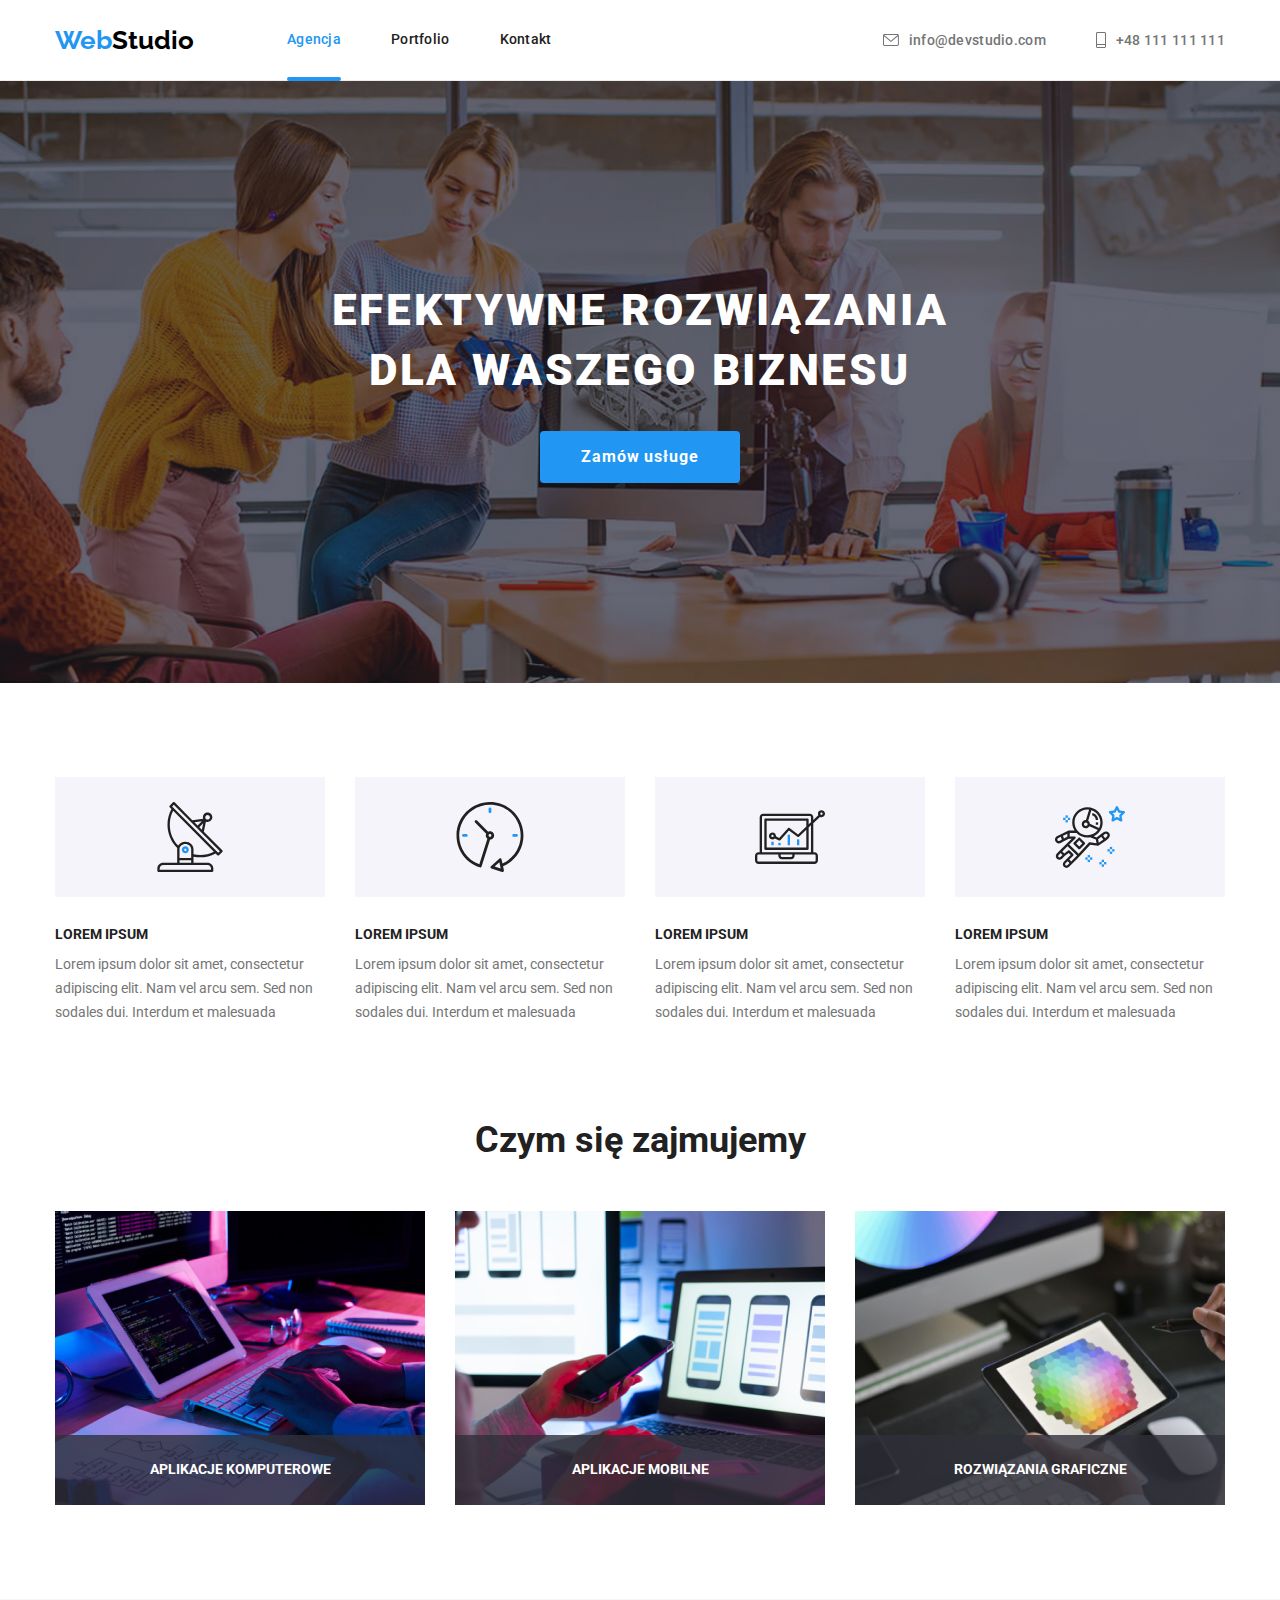
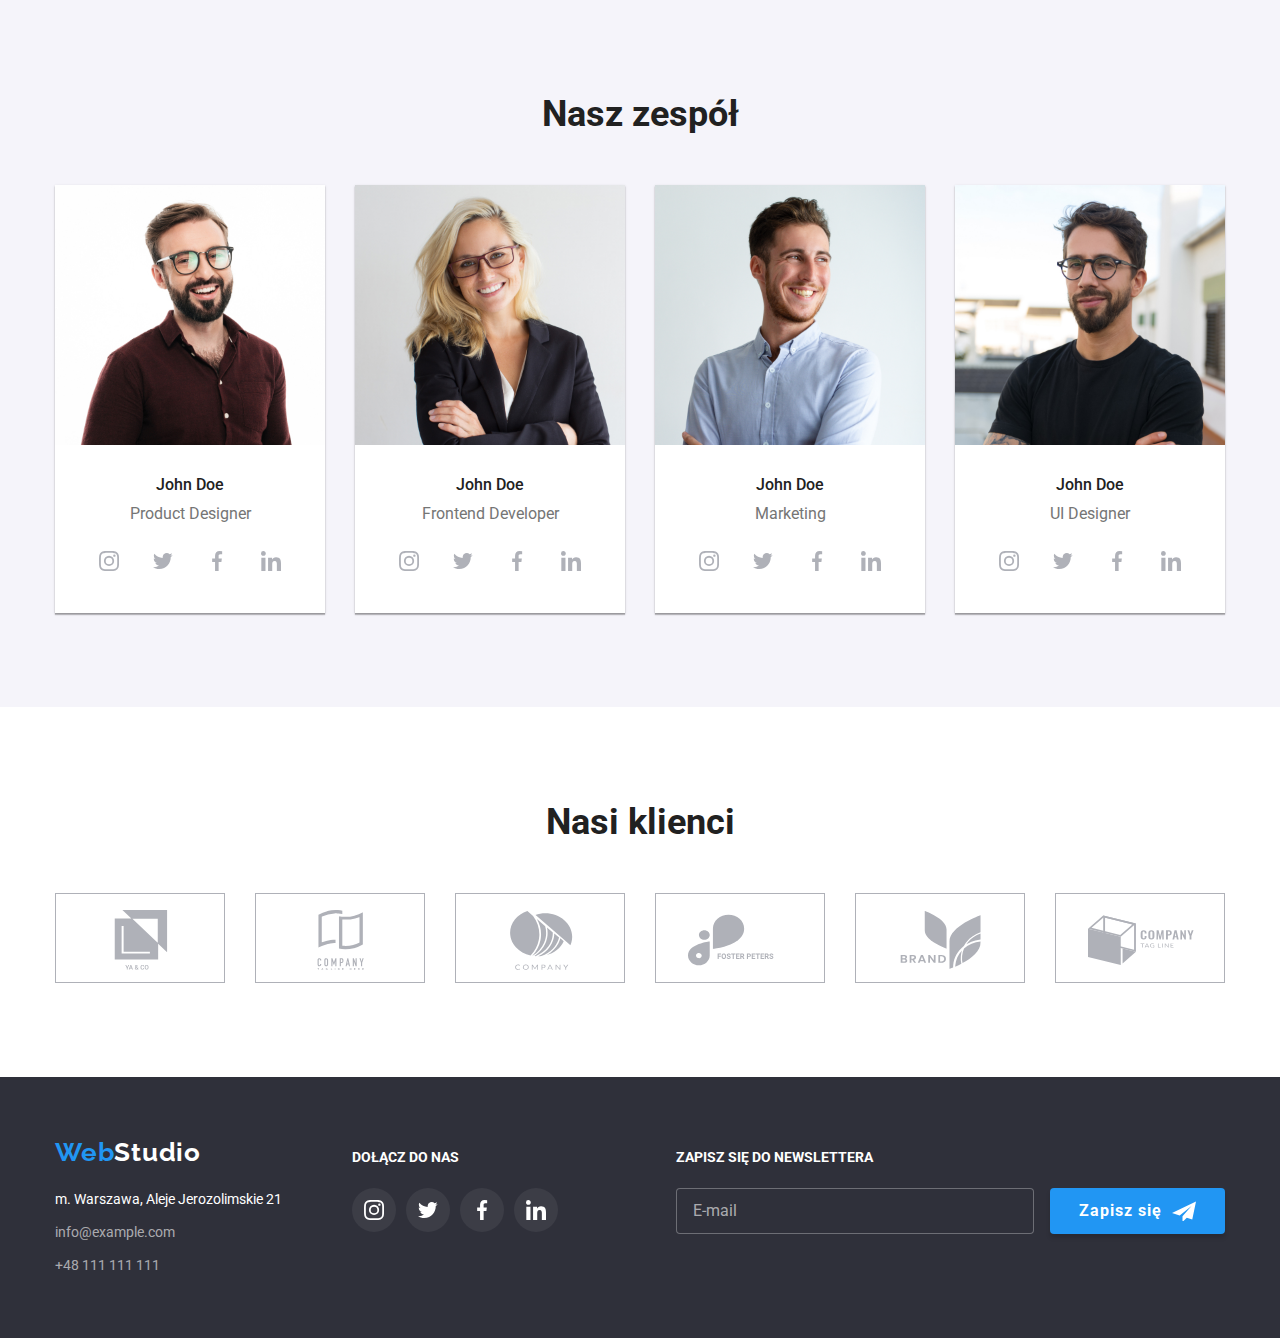
==== index.html @ 3f5c32d3 "Add files via upload" ====
<!DOCTYPE html>
<html lang="en">
  <head>
    <meta charset="UTF-8" />
    <meta http-equiv="X-UA-Compatible" content="IE=edge" />
    <meta name="viewport" content="width=device-width, initial-scale=1.0" />
    <title>Document</title>
    <link rel="stylesheet" href="https://cdnjs.cloudflare.com/ajax/libs/modern-normalize/1.1.0/modern-normalize.css"
      integrity="sha512-Y0MM+V6ymRKN2zStTqzQ227DWhhp4Mzdo6gnlRnuaNCbc+YN/ZH0sBCLTM4M0oSy9c9VKiCvd4Jk44aCLrNS5Q=="
      crossorigin="anonymous"
      referrerpolicy="no-referrer"/>
      <link rel="stylesheet" href="./css/main.mini.css">
    <link rel="preconnect" href="https://fonts.googleapis.com" />
    <link rel="preconnect" href="https://fonts.gstatic.com" crossorigin />
    <link href="https://fonts.googleapis.com/css2?family=Raleway:wght@700&family=Roboto+Mono:ital,wght@0,100;0,200;0,300;0,400;0,500;0,600;0,700;1,100;1,200;1,300;1,400;1,500;1,600;1,700&family=Roboto:wght@400;500;700;900&display=swap"
     rel="stylesheet"    />  
  </head>
  <body>
    <header class="header">
        <div class="container nav-flex">
          <nav class="navigation">
            <a class="logo-container link" href="index.html"><span class="logo-part-blue">Web</span><span class="logo-part-black">Studio</span></a>
            
                <ul class="navigation-list list">
                    <li class="navigation-list-item">
                        <a class="navigation-list-link link current" href="index.html">Agencja</a>
                    </li>
                    <li class="navigation-list-item">
                        <a class="navigation-list-link link" href="portfolio.html">Portfolio</a>
                    </li>
                    <li class="navigation-list-item">
                        <a class="navigation-list-link link" href="#">Kontakt</a>
                    </li>
                </ul>
              </nav>
            <ul class="contact-list list">
              <li class="header-contact-item"> <a class="contact-item link" href="mailto:info@devstudio.com">
                <svg class="contact-icon" width="16" height="12">
                <use href="./images/icons.svg#icon-envelope"></use>
              </svg>info@devstudio.com</a>
            </li> 
              
              <li class="header-contact-item"> <a class="contact-item link" href="tel:48111111111">
            <svg class="contact-icon" width="10" height="16">
              <use href="./images/icons.svg#icon-mobile"></use>
            </svg>
            +48 111 111 111
          </a>
        </li>
          
          </ul>  
        </div>
    </header>

    <main class="main">
      <!--HERO-->
      <section class="hero">
        <div class="hero-header">
          <h1 class="hero-header-title">
            EFEKTYWNE ROZWIĄZANIA DLA WASZEGO BIZNESU
          </h1>
          <button class="hero-header-btn" type="button" data-modal-open>
            Zamów usługe
          </button>
        </div>
      </section>

<!---DESCRIPTION--->

      <section class="section">
        <div class="container">
        <ul class="main-description-list list">
          <li class="main-description-item">
            <div class="features-icon-fon">
              <svg class="features-icon" width="70" height="70">
                <use href="./images/icons.svg#icon-antenna"></use>
              </svg>
            </div>
            <p class="main-description-title1">LOREM IPSUM</p>
            <p class="main-description-content1">
              Lorem ipsum dolor sit amet, consectetur adipiscing elit. Nam vel
              arcu sem. Sed non sodales dui. Interdum et malesuada
            </p>
          </li>
          <li class="main-description-item">
            <div class="features-icon-fon">
              <svg class="features-icon" width="70" height="70">
                <use href="./images/icons.svg#icon-clock"></use>
              </svg></div>
            <p class="main-description-title2">LOREM IPSUM</p>
            <p class="main-description-content2">
              Lorem ipsum dolor sit amet, consectetur adipiscing elit. Nam vel
              arcu sem. Sed non sodales dui. Interdum et malesuada
            </p>
          </li>
          <li class="main-description-item">
            <div class="features-icon-fon">
              <svg class="features-icon" width="70" height="70">
                <use href="./images/icons.svg#icon-diagram"></use>
              </svg>
            </div>
            <p class="main-description-title3">LOREM IPSUM</p>
            <p class="main-description-content3">
              Lorem ipsum dolor sit amet, consectetur adipiscing elit. Nam vel
              arcu sem. Sed non sodales dui. Interdum et malesuada
            </p>
          </li>
          <li class="main-description-item">
            <div class="features-icon-fon">
              <svg class="features-icon" width="70" height="70">
                <use href="./images/icons.svg#icon-astronaut"></use>
              </svg>
            </div>
            <p class="main-description-title4">LOREM IPSUM</p>
            <p class="main-description-content4">
              Lorem ipsum dolor sit amet, consectetur adipiscing elit. Nam vel
              arcu sem. Sed non sodales dui. Interdum et malesuada
            </p>
          </li>
        </ul>
      </div>
      </section>
      
        <!--Czym się zajmujemy-->

      <section class="main-what-we-do">
        <div class="container">
          <h2 class="main-what-we-do-header">Czym się zajmujemy</h2>
          <ul class="main-what-we-do-list list">
            <li class="main-what-we-do-list-item">
              <img src="images/main/what_we_do/computer_img.jpg"
                alt="computer"
                width="370"
                height="294"
              />
              <p class="what-we-do-text">Aplikacje komputerowe</p>
            </li>
            <li class="main-what-we-do-list-item">
              <img src="images/main/what_we_do/mobile_img.jpg"
                alt="mobile"
                width="370"
                height="294"
              />
              <p class="what-we-do-text">Aplikacje mobilne</p>
            </li>
            <li class="main-what-we-do-list-item">
              <img src="images/main/what_we_do/tablet_img.jpg"
                alt="tablet"
                width="370"
                height="294"
              />
              <p class="what-we-do-text">Rozwiązania graficzne</p>
            </li>
          </ul>
        </div>
      </section>

      <!--Nasz zespół-->

      <section class="section team">
        <div class="container">
        <h2 class="team-header">Nasz zespół</h2>
        <ul class="team-list list">
          <li class="team-item">
            <img
              class="team-image"
              src="images/main/our_team/img1.jpg"
              alt="John_Doe1"
              width="270"
              height="260"
            />
            <div class="team-workers">
            <h3 class="team-personal">John Doe</h3>
            <p class="team-personal-position">Product Designer</p>
            <ul class="team-social-list list">
              <li class="team-social-item">
                <a class="team-social-link link" href="">
                  <svg class="team-social-icon" width="20" height="20">
                    <use href="./images/icons.svg#icon-instagram"></use>
                  </svg>
                </a>
              </li>

              <li class="team-social-item">
                <a class="team-social-link link" href="">
                  <svg class="team-social-icon" width="20" height="20">
                    <use href="./images/icons.svg#icon-twitter"></use>
                  </svg>
                </a>
              </li>

              <li class="team-social-item">
                <a class="team-social-link link" href="">
                  <svg class="team-social-icon" width="20" height="20">
                    <use href="./images/icons.svg#icon-facebook"></use>
                  </svg>
                </a>
              </li>

              <li class="team-social-item">
                <a class="team-social-link link" href="">
                  <svg class="team-social-icon" width="20" height="20">
                    <use href="./images/icons.svg#icon-linkedin"></use>
                  </svg>
                </a>
              </li>
            </ul>
          
          </div>
          </li>
          <li class="team-item">
            <img
              class="team-image"
              src="images/main/our_team/img2.jpg"
              alt="John_Doe2"
              width="270"
              height="260"
            />
            <div class="team-workers">
            <h3 class="team-personal">John Doe</h3>
            <p class="team-personal-position">Frontend Developer</p>
            <ul class="team-social-list list">
              <li class="team-social-item">
                <a class="team-social-link link" href="">
                  <svg class="team-social-icon" width="20" height="20">
                    <use href="./images/icons.svg#icon-instagram"></use>
                  </svg>
                </a>
              </li>

              <li class="team-social-item">
                <a class="team-social-link link" href="">
                  <svg class="team-social-icon" width="20" height="20">
                    <use href="./images/icons.svg#icon-twitter"></use>
                  </svg>
                </a>
              </li>

              <li class="team-social-item">
                <a class="team-social-link link" href="">
                  <svg class="team-social-icon" width="20" height="20">
                    <use href="./images/icons.svg#icon-facebook"></use>
                  </svg>
                </a>
              </li>

              <li class="team-social-item">
                <a class="team-social-link link" href="">
                  <svg class="team-social-icon" width="20" height="20">
                    <use href="./images/icons.svg#icon-linkedin"></use>
                  </svg>
                </a>
              </li>
            </ul>
          </div>
          </li>
          <li class="team-item">
            <img
              class="team-image"
              src="images/main/our_team/img3.jpg"
              alt="John_Doe3"
              width="270"
              height="260"
            />
            <div class="team-workers">
            <h3 class="team-personal">John Doe</h3>
            <p class="team-personal-position">Marketing</p>
            <ul class="team-social-list list">
              <li class="team-social-item">
                <a class="team-social-link link" href="">
                  <svg class="team-social-icon" width="20" height="20">
                    <use href="./images/icons.svg#icon-instagram"></use>
                  </svg>
                </a>
              </li>

              <li class="team-social-item">
                <a class="team-social-link link" href="">
                  <svg class="team-social-icon" width="20" height="20">
                    <use href="./images/icons.svg#icon-twitter"></use>
                  </svg>
                </a>
              </li>

              <li class="team-social-item">
                <a class="team-social-link link" href="">
                  <svg class="team-social-icon" width="20" height="20">
                    <use href="./images/icons.svg#icon-facebook"></use>
                  </svg>
                </a>
              </li>

              <li class="team-social-item">
                <a class="team-social-link link" href="">
                  <svg class="team-social-icon" width="20" height="20">
                    <use href="./images/icons.svg#icon-linkedin"></use>
                  </svg>
                </a>
              </li>
            </ul>
          </div>
          </li>
          <li class="team-item">
            <img
              class="team-image"
              src="images/main/our_team/img4.jpg"
              alt="John_Doe4"
              width="270"
              height="260"
            />
            <div class="team-workers">
            <h3 class="team-personal">John Doe</h3>
            <p class="team-personal-position">UI Designer</p>
            <ul class="team-social-list list">
              <li class="team-social-item">
                <a class="team-social-link link" href="">
                  <svg class="team-social-icon" width="20" height="20">
                    <use href="./images/icons.svg#icon-instagram"></use>
                  </svg>
                </a>
              </li>

              <li class="team-social-item">
                <a class="team-social-link link" href="">
                  <svg class="team-social-icon" width="20" height="20">
                    <use href="./images/icons.svg#icon-twitter"></use>
                  </svg>
                </a>
              </li>

              <li class="team-social-item">
                <a class="team-social-link link" href="">
                  <svg class="team-social-icon" width="20" height="20">
                    <use href="./images/icons.svg#icon-facebook"></use>
                  </svg>
                </a>
              </li>

              <li class="team-social-item">
                <a class="team-social-link link" href="">
                  <svg class="team-social-icon" width="20" height="20">
                    <use href="./images/icons.svg#icon-linkedin"></use>
                  </svg>
                </a>
              </li>
            </ul>
          </div>
          </li>
        </ul>
        </div>
      </section>


      <section class="section">
        <div class="container">
          <h2 class="client-title">Nasi klienci</h2>
          <ul class="client-list list">
            <li class="client-item">
              <a class="client-link link" href="">
                <svg class="client-icon" width="106" height="60">
                  <use href="./images/icons.svg#icon-yaco"></use>
                </svg>
              </a>
            </li>

            <li class="client-item">
              <a class="client-link link" href="">
                <svg class="client-icon" width="106" height="60">
                  <use href="./images/icons.svg#icon-company"></use>
                </svg>
              </a>
            </li>

            <li class="client-item">
              <a class="client-link link" href="">
                <svg class="client-icon" width="106" height="60">
                  <use href="./images/icons.svg#icon-company2"></use>
                </svg>
              </a>
            </li>

            <li class="client-item">
              <a class="client-link link" href="">
                <svg class="client-icon" width="106" height="60">
                  <use href="./images/icons.svg#icon-foster"></use>
                </svg>
              </a>
            </li>

            <li class="client-item">
              <a class="client-link link" href="">
                <svg class="client-icon" width="106" height="60">
                  <use href="./images/icons.svg#icon-brand"></use>
                </svg>
              </a>
            </li>

            <li class="client-item">
              <a class="client-link link" href="">
                <svg class="client-icon" width="106" height="60">
                  <use href="./images/icons.svg#icon-tag"></use>
                </svg>
              </a>
            </li>
          </ul>
        </div>
      </section>
    </main>

    <footer class="footer">
      <div class="container">
        <div class="footer-flex">
          <div class="footer-contacts-flex">
      <a class="logo link" href="index.html"
        >Web</span
        ><span class="logo-part-white">Studio</span></a
      >

      <address class="address">
        <ul class="address-list list">
          <li class="address-item">
            <a
              class="address-link-lokalization link"
              href="https://goo.gl/maps/x3iuPh3qe1rizQfR7"
              target="_blank"
              >m. Warszawa, Aleje Jerozolimskie 21</a
            >
          </li>
          <li class="address-item">
            <a class="address-link link" href="mailto:info@example.com"
              >info@example.com</a
            >
          </li>
          <li class="address-item">
            <a class="address-link link" href="tel:48111111111"
              >+48 111 111 111</a
            >
            
          </li>
        </ul>
      </address>
    </div>
    <div class="footer-social-flex">
      <p class="footer-social-text">Dołącz do nas</p>
      <ul class="footer-social-list list">
        <li class="footer-social-item">
          <a class="footer-social-link" href="">
            <svg class="footer-social-icon" width="20" height="20">
              <use href="./images/icons.svg#icon-instagram"></use>
            </svg>
          </a>
        </li>

        <li class="footer-social-item">
          <a class="footer-social-link" href="">
            <svg class="footer-social-icon" width="20" height="20">
              <use href="./images/icons.svg#icon-twitter"></use>
            </svg>
          </a>
        </li>

        <li class="footer-social-item">
          <a class="footer-social-link" href="">
            <svg class="footer-social-icon" width="20" height="20">
              <use href="./images/icons.svg#icon-facebook"></use>
            </svg>
          </a>
        </li>

        <li class="footer-social-item">
          <a class="footer-social-link" href="">
            <svg class="footer-social-icon" width="20" height="20">
              <use href="./images/icons.svg#icon-linkedin"></use>
            </svg>
          </a>
        </li>
      </ul>
    </div>
    <div class="footer-submit">
      <p class="footer-submit-text">Zapisz się do newslettera</p>
      <div class="footer-submit-form">
        <label class="footer-submit-label" for="submit-mail"></label>
        <input class="footer-submit-input" type="email" name="submit-mail" id="submit-mail" placeholder="E-mail">
        <button class="footer-submit-btn" type="submit">Zapisz się</button>
      </div>
    </div>
  </div>
 </div>
    </footer>
    <div class="backdrop is-hidden" data-modal>
      <div class="modal">
          <button type="button" class="close-btn" data-modal-close>
            <svg  width="11" height="11">
              <use href="./images/icons.svg#icon-vector"></use>
            </svg>
          </button>

          <form class="form">
            <span class="form-title">Zostaw swoje dane w formularzu poniżej</span>
                 
            <div class="form-field top-title">
              <label class="form-label" for="name">Imie</label>
              <input class="form-input" type="text" name="name" id="name">
              <svg class="input-icon" width="12" height="12">
                <use
                    href="./images/icons.svg#icon-name"
                ></use>
              </svg>
            </div>
            <div class="form-field">
              <label class="form-label" for="tel">Telefon</label>
              <input class="form-input" type="tel" name="tel" id="tel">
              <svg class="input-icon" width="12" height="12">
                <use
                    href="./images/icons.svg#icon-tel"
                ></use>
              </svg>
            </div>
            <div class="form-field">
              <label class="form-label" for="email">Email</label>
              <input class="form-input" type="email" name="email" id="email">
              <svg class="input-icon" width="12" height="12">
                <use
                    href="./images/icons.svg#icon-mail"
                ></use>
              </svg>
            </div>
            <div class="form-field">
              <label class="comment-label" for="comment">Komentarz</label>
              <textarea class="comment" name="comment" id="comment" rows="9" placeholder="Wprowadź tekst"></textarea>
            </div>
            <div class="form-field-chek">
              
              <label class="policy-label" for="policy"></a> 
                <input class="form-checkbox" type="checkbox" name="policy" id="policy">
                <span class="icon-chek"></span>
                Oświadczam iż akceptuję  <a class="policy-link" href=""> Regulamin i Politykę Prywatności.</a>
              </label>
              
            </div>
            <button class="form-btn" type="submit">Wyślij</button>
          </form>
      </div>
    </div>
    <script src="./js/modal.js"></script>
  </body>
</html>
---- css/main.mini.css ----
:root{--main-font: 'Roboto', sans-serif;--secondary-font: 'Raleway', sans-serif;--main-color: #2196F3}body{font-family :var(--main-font);color: #212121}h1,h2,h3,h4,h5,h6,ul,p{margin: 0;padding: 0}img{display: block}.list{list-style: none}.portfolio-description{position: relative;overflow: hidden}.portfolio-overlay{position: absolute;display: inline-block;content: '';width: 100%;height: 100%;top: 0;left: 0;background-color: rgba(33, 150, 243, 0.9);transform: translateY(100%);transition: transform 250ms cubic-bezier(0.4, 0, 0.2, 1)}.projects-list-project:hover .portfolio-overlay{transform: translateY(0)}.projects-list-project:hover{box-shadow: 0px 1px 3px rgba(0, 0, 0, 0.12), 0px 1px 1px rgba(0, 0, 0, 0.14),0px 2px 1px rgba(0, 0, 0, 0.2);cursor: pointer}.portfolio-description-text{position: absolute;top: 0;left: 0;padding: 63px 24px;font-size: 18px;line-height: 1.56;color: #ffffff}.header{border-bottom: 1px solid #ececec}.nav-flex{display: flex;align-items: center}.link{text-decoration: none}.container{width: 1200px;margin-left: auto;margin-right: auto;padding-left: 15px;padding-right: 15px}.logo-container{font-family: "Raleway", sans-serif;font-weight: 700;font-size: 26px;line-height: 1.19;color: #2196f3;align-items: center;text-align: center}.navigation{display: flex;align-items: center}.navigation-list{display: flex;margin-left: 93px}.navigation-list-item:not(:last-child){margin-right: 50px}.contact-list{display: flex;margin-left: auto}.logo{font-family: "Raleway", sans-serif;font-weight: 700;font-size: 26px;line-height: 1.19;color: var(--main-color);align-items: center;text-align: center;letter-spacing: 0.03em;text-decoration: none}.logo-part-blue{color: var(--main-color)}.logo-part-black{color: black}.logo-part-white{color: white}.logo-part-black,.logo-part-blue{height: 31px;left: 215px;top: 24px}.navigation-list-link{display: block;padding-top: 32px;padding-bottom: 32px;font-weight: 500;font-size: 14px;line-height: 1.14;letter-spacing: 0.02em;color: #212121;position: relative;transition: color 250ms cubic-bezier(0.4, 0, 0.2, 1)}.navigation-list-link:hover,.navigation-list-link:focus,.contact-item:hover,.contact-item:focus,.address-link-mail:hover,.address-link-mail:focus,.address-link-phone:hover,.address-link-phone:focus{color: var(--main-color)}.filter-item:not(:last-child){margin-right: 8px;color: #212121}.filter-item:hover{box-shadow: 0px 3px 1px rgba(0, 0, 0, 0.1), 0px 1px 2px rgba(0, 0, 0, 0.08), 0px 2px 2px rgba(0, 0, 0, 0.12);border-radius: 4px}.header-contact-item{margin-left: 50px}.contact-item{display: inline-flex;padding: 32px 0px 32px;color: #757575;align-items: center;font-weight: 500;font-size: 14px;line-height: 16px;letter-spacing: 0.02em;transition: color 250ms cubic-bezier(0.4, 0, 0.2, 1)}.navigation-list-link.current{color: #2196f3}.navigation-list-link.current::after{position: absolute;display: block;content: '';width: 100%;height: 4px;border-radius: 2px;bottom: -1px;background-color: #2196f3}.footer{padding-top: 60px;padding-bottom: 60px;background: #2F303A}.hero{padding-top: 200px;padding-bottom: 200px;max-width: 1600px;min-height: 600px;margin-left: auto;margin-right: auto;background-image: linear-gradient(to right,rgba(47, 48, 58, 0.4),rgba(47, 48, 58, 0.4)),url(../images/hero.jpg);background-color: #2f303a;background-repeat: no-repeat;background-position: center;background-size: cover;text-align: center}.hero-header-title{margin-bottom: 30px;margin-left: auto;margin-right: auto;max-width: 696px;font-weight: 900;font-size: 44px;line-height: 1.36;letter-spacing: 0.06em;text-transform: uppercase;color: #FFFFFF}.contact-icon{margin-right: 10px;fill: currentColor}.hero-header-btn{display: inline-block;min-width: 200px;border-radius: 4px;border: 1px solid transparent;padding: 10px 32px;background-color: #2196f3;color: #ffffff;font-family: "Roboto", sans-serif;font-weight: 700;font-size: 16px;line-height: 1.88;align-items: center;text-align: center;letter-spacing: 0.06em;cursor: pointer;transition: background-color 250ms cubic-bezier(0.4, 0, 0.2, 1),color 250ms cubic-bezier(0.4, 0, 0.2, 1)}.section{padding-top: 94px;padding-bottom: 94px}.main-description-list{display: flex}.main-description-item:not(:last-child){margin-right: 30px;max-width: 270px}.features-icon{align-items: center}.features-icon-fon{display: flex;width: 270px;height: 120px;align-items: center;justify-content: center;flex-direction: column;margin-bottom: 30px;background-color: #f5f4fa}.main-description-title1,.main-description-title2,.main-description-title3,.main-description-title4{margin-bottom: 10px;font-weight: 700;font-size: 14px;line-height: 1.14;text-transform: uppercase;color: #212121}.main-description-content1,.main-description-content2,.main-description-content3,.main-description-content4{font-size: 14px;line-height: 1.71;color: #757575}.main-what-we-do{padding-bottom: 94px}.main-what-we-do-list{display: flex}.main-what-we-do-list-item{position: relative}.main-what-we-do-list-item:not(:last-child){margin-right: 30px}.what-we-do-text{width: 100%;position: absolute;bottom: 0;left: 0;padding: 27px 0px;font-weight: bold;font-size: 14px;line-height: 1.14;text-align: center;text-transform: uppercase;color: #FFFFFF;background-color: rgba(47, 48, 58, 0.8)}.main-what-we-do-header{font-weight: 700;font-size: 36px;line-height: 1.17;text-align: center;color: #212121;margin-bottom: 50px}.team{background: #F5F4FA}.team-list{display: flex}.team-header{font-weight: 700;font-size: 36px;line-height: 1.17;text-align: center;color: #212121;margin-bottom: 50px}.team-item{box-shadow: 0px 1px 3px rgba(0, 0, 0, 0.12), 0px 1px 1px rgba(0, 0, 0, 0.14),0px 2px 1px rgba(0, 0, 0, 0.2);background-color: var(--white-background-color)}.team-item:not(:last-child){margin-right: 30px}.team-image{background: url(4853.jpg);border-radius: 0px}.team-workers{padding: 30px 0px;background-color: #FFFFFF}.team-social-item{width: 44px;height: 44px}.team-social-list{display: flex;padding: 0px 32px;margin-top: 16px;list-style: none;justify-content: space-between;align-items: center}.team-social-link{width: 44px;height: 44px;display: block;border-radius: 50%;color: #afb1b8;background-color: #FFFFFF;transition: background-color 250ms cubic-bezier(0.4, 0, 0.2, 1),color 250ms cubic-bezier(0.4, 0, 0.2, 1)}.team-social-link:hover,.team-social-link:focus{color: #ffffff;background-color: #2196f3}.team-social-icon{margin: 12px 0px 0px 12px;fill: currentColor}.team-personal{font-weight: 500;font-size: 16px;line-height: 1.19;text-align: center;color: #212121}.team-personal-position{margin-top: 10px;font-size: 16px;line-height: 1.19;text-align: center;color: #757575}.client-title{margin-bottom: 50px;font-weight: 700;font-size: 36px;line-height: 1.17;text-align: center}.client-title{margin-bottom: 50px;font-weight: 700;font-size: 36px;line-height: 1.17;text-align: center}.client-list{display: flex;padding: 0;margin: 0;list-style: none;justify-content: space-between;align-items: center}.client-item{width: 170px;height: 90px}.client-item:not(:last-child){margin-right: 30px}.client-link{width: 170px;height: 90px;display: block;border: 1px solid #afb1b8;color: #afb1b8;background-color: #fff;padding: 16px 32px;transition: border-color 250ms cubic-bezier(0.4, 0, 0.2, 1),color 250ms cubic-bezier(0.4, 0, 0.2, 1)}.client-link:hover,.client-link:focus{color: #2196f3;border-color: #2196f3}.client-icon{fill: currentColor;transition: transform 250ms cubic-bezier(0.4, 0, 0.2, 1)}.client-item:hover,.client-item:focus{color: #2196f3;border-color: #2196f3}.address{font-style: normal;font-size: 14px;line-height: 1.71;color: rgba(255, 255, 255, 0.6);margin-top: 20px}.address:hover,.address:focus{color: #2196f3}.address-item{margin-top: 9px}.address-link-lokalization{font-style: normal;font-size: 14px;line-height: 1.71;color: #FFFFFF}.address-link{font-style: normal;font-size: 14px;line-height: 1.71;color: rgba(255, 255, 255, 0.6);transition: color 250ms cubic-bezier(0.4, 0, 0.2, 1)}.address-link:hover,.address-link:focus{color: #2196f3}.filter-list{display: flex;justify-content: center;margin-bottom: 50px}.filter-button{display: inline-block;min-width: 73px;border-radius: 4px;border: 1px solid transparent;padding: 6px 22px;font-family: "Roboto", sans-serif;font-weight: 500;font-size: 16px;line-height: 1.63;letter-spacing: 0.03em;text-align: center;background-color: #f5f4fa;color: #212121;cursor: pointer}.filter-button:hover,.filter-button:focus{background-color: #2196f3;color: #ffffff}.portfolio-list-text{margin-top: 4px;font-size: 16px;line-height: 1.87;color: #757575}.line{border: 1px solid #ECECEC}.projects-list{display: flex;flex-wrap: wrap;margin: -15px}.portfolio-border{border: 1px solid #eeeeee;border-top: transparent;padding: 20px 24px}.portfolio-list-title{font-weight: 700;font-size: 18px;line-height: 2;letter-spacing: 0.06em}.projects-list-project{margin: 15px}.footer-flex{display: flex;margin: 0;padding: 0;list-style: none}.footer-social-text{padding: 20px 0px 10px 0px;margin-bottom: 20px;font-weight: 700;font-size: 14px;line-height: 1.14px;text-transform: uppercase;color: #FFFFFF}.footer-social-flex{margin-left: 70px;width: 206px}.footer-social-list{display: flex;padding: 0;margin-top: 0;list-style: none;justify-content: space-between;align-items: center}.footer-social-item{width: 44px;height: 44px}.footer-social-link{width: 44px;height: 44px;display: block;border-radius: 50%;color: #ffffff;background-color: #ffffff10;transition: background-color 250ms cubic-bezier(0.4, 0, 0.2, 1),color 250ms cubic-bezier(0.4, 0, 0.2, 1)}.footer-social-link:hover,.footer-social-link:focus{color: #ffffff;background-color:#2196f3}.footer-social-icon{margin: 12px 0px 0px 12px;fill: currentColor}.logo-white{color: #FFFFFF}.footer-contact{margin-top: 20px}.footer-contact-link.address{color: #FFFFFF}.footer-contact-item,.footer-contact-item{margin-top: 9px}.footer-submit{margin-left: auto}.footer-submit-text{padding: 20px 0px 10px 0px;margin-bottom: 20px;font-weight: 700;font-size: 14px;line-height: 1.14px;text-transform: uppercase;color: #FFFFFF}.footer-submit-input{width: 358px;margin: 0;padding: 13px 16px;border-radius: 4px;border: 1px solid rgba(255, 255, 255, 0.3);background-color:#2f303a;color: #FFFFFF}.footer-submit-input::placeholder{font-size: 16px;line-height: 1.25;color: rgba(255, 255, 255, 0.6)}.footer-submit-btn{display: inline-flex;align-items: center;justify-content: center;border: none;margin: 0;padding: 8px 29px;border-radius: 4px;background-color: #2196f3;box-shadow: 0px 4px 4px rgba(0, 0, 0, 0.15);color: #FFFFFF;font-family: 'Roboto';font-style: normal;font-weight: 700;font-size: 16px;line-height: 1.87;letter-spacing: 0.06em;cursor: pointer;min-height: 43px;margin-left: 12px}.footer-submit-btn::after{content: '';display: inline-block;width: 24px;height: 20px;margin-left: 10px;background-image: url(../images/send.svg)}.backdrop{position: fixed;display: flex;align-items: center;justify-content: center;width: 100vw;height: 100vh;background-color: rgba(0, 0, 0, 0.2);;top: 0;transition: opacity 250ms cubic-bezier(0.4, 0, 0.2, 1), visibility 250ms cubic-bezier(0.4, 0, 0.2, 1)}.backdrop.is-hidden{opacity: 0;visibility: hidden;pointer-events: none}.backdrop.is-hidden .modal{transform: scale(2)}.modal{width: 528px;min-height: 581px;background-color: #ffffff;position: relative;transform: scale(1);transition: transform 250ms cubic-bezier(0.4, 0, 0.2, 1)}.close-btn{position: absolute;display: flex;align-items: center;justify-content: center;right: 8px;top: 8px;background-color: transparent;border-radius: 50%;width: 30px;height: 30px;border: none;cursor: pointer}.close-btn:hover{fill: #2196f3}.form{width: 528px;margin-left: auto;margin-right: auto;padding: 40px}.form-title{font-weight: 700;font-size: 20px;line-height: 1.15;text-align: center;margin-left: 40px}.form-field{position: relative;display: flex;flex-direction: column;margin-bottom: 10px}.top-title{margin-top: 12px}.form-label,.comment-label{font-size: 12px;line-height: 1.17;letter-spacing: 0.01em;color: #757575;margin-bottom: 4px}.form-input{width: 100%;margin: 0;padding: 11px 42px;border: 1px solid rgba(33, 33, 33, 0.2);border-radius: 4px;transition: border-color 250ms cubic-bezier(0.4, 0, 0.2, 1)}.form-input:hover,.form-input:focus{outline: none;border-color: #2196f3}.input-icon{position: absolute;top: 50%;left: 15px;transform: translateY(25%);display: inline-block;width: 12px;height: 12px;transition: fill 250ms cubic-bezier(0.4, 0, 0.2, 1)}.form-input:hover ~ .input-icon,.form-input:focus ~ .input-icon{fill:#2196f3}.comment::placeholder{font-size: 12px;line-height: 1.17;letter-spacing: 0.01em;color: rgba(117, 117, 117, 0,5)}.form-field-chek{padding-left: 14px;margin-top: 25px;margin-bottom: 30px}.policy-label{display: flex;align-items: center;font-size: 14px;line-height: 1.71;color: #757575}.form-checkbox{position: absolute;width: 1px;height: 1px;margin: -1px;padding: 0;overflow: hidden;border: 0;clip: rect(0 0 0 0)}.form-checkbox:checked .icon-chek{background-image: url(../images/icon-check.svg);background-position: center;background-repeat: no-repeat;background-color: #2196f3;background-origin: border-box;border-color: #2196f3}.icon-chek{display: inline-block;width: 16px;height: 15px;border: 2px solid #212121;border-radius: 2px;margin-right: 7px}.policy-link{margin-left: 4px;color: rgba(33, 150, 243, 1)}textarea{resize: none;border: 1px solid rgba(33, 33, 33, 0.2);border-radius: 4px;padding: 12px 16px;font-size: 12px;line-height: 1.17;letter-spacing: 0.01em;height: 120px;width: 448px;transition: border-color 250ms cubic-bezier(0.4, 0, 0.2, 1)}textarea:hover, textarea:focus{outline: none;border-color:#2196f3}.form-btn{display: flex;align-items: center;justify-content: center;margin: 0 auto;padding: 10px 56px;border: none;border-radius: 4px;text-align: center;text-decoration: none;font-family: 'Roboto';font-style: normal;font-weight: 700;font-size: 16px;line-height: 1.87;letter-spacing: 0.06em;cursor: pointer;background-color: #2196f3;box-shadow: 0px 4px 4px rgba(0, 0, 0, 0.15);color: #FFFFFF;transition: background-color 250ms cubic-bezier(0.4, 0, 0.2, 1)}.form-btn:hover,.form-btn:focus{background-color: #188CE8}
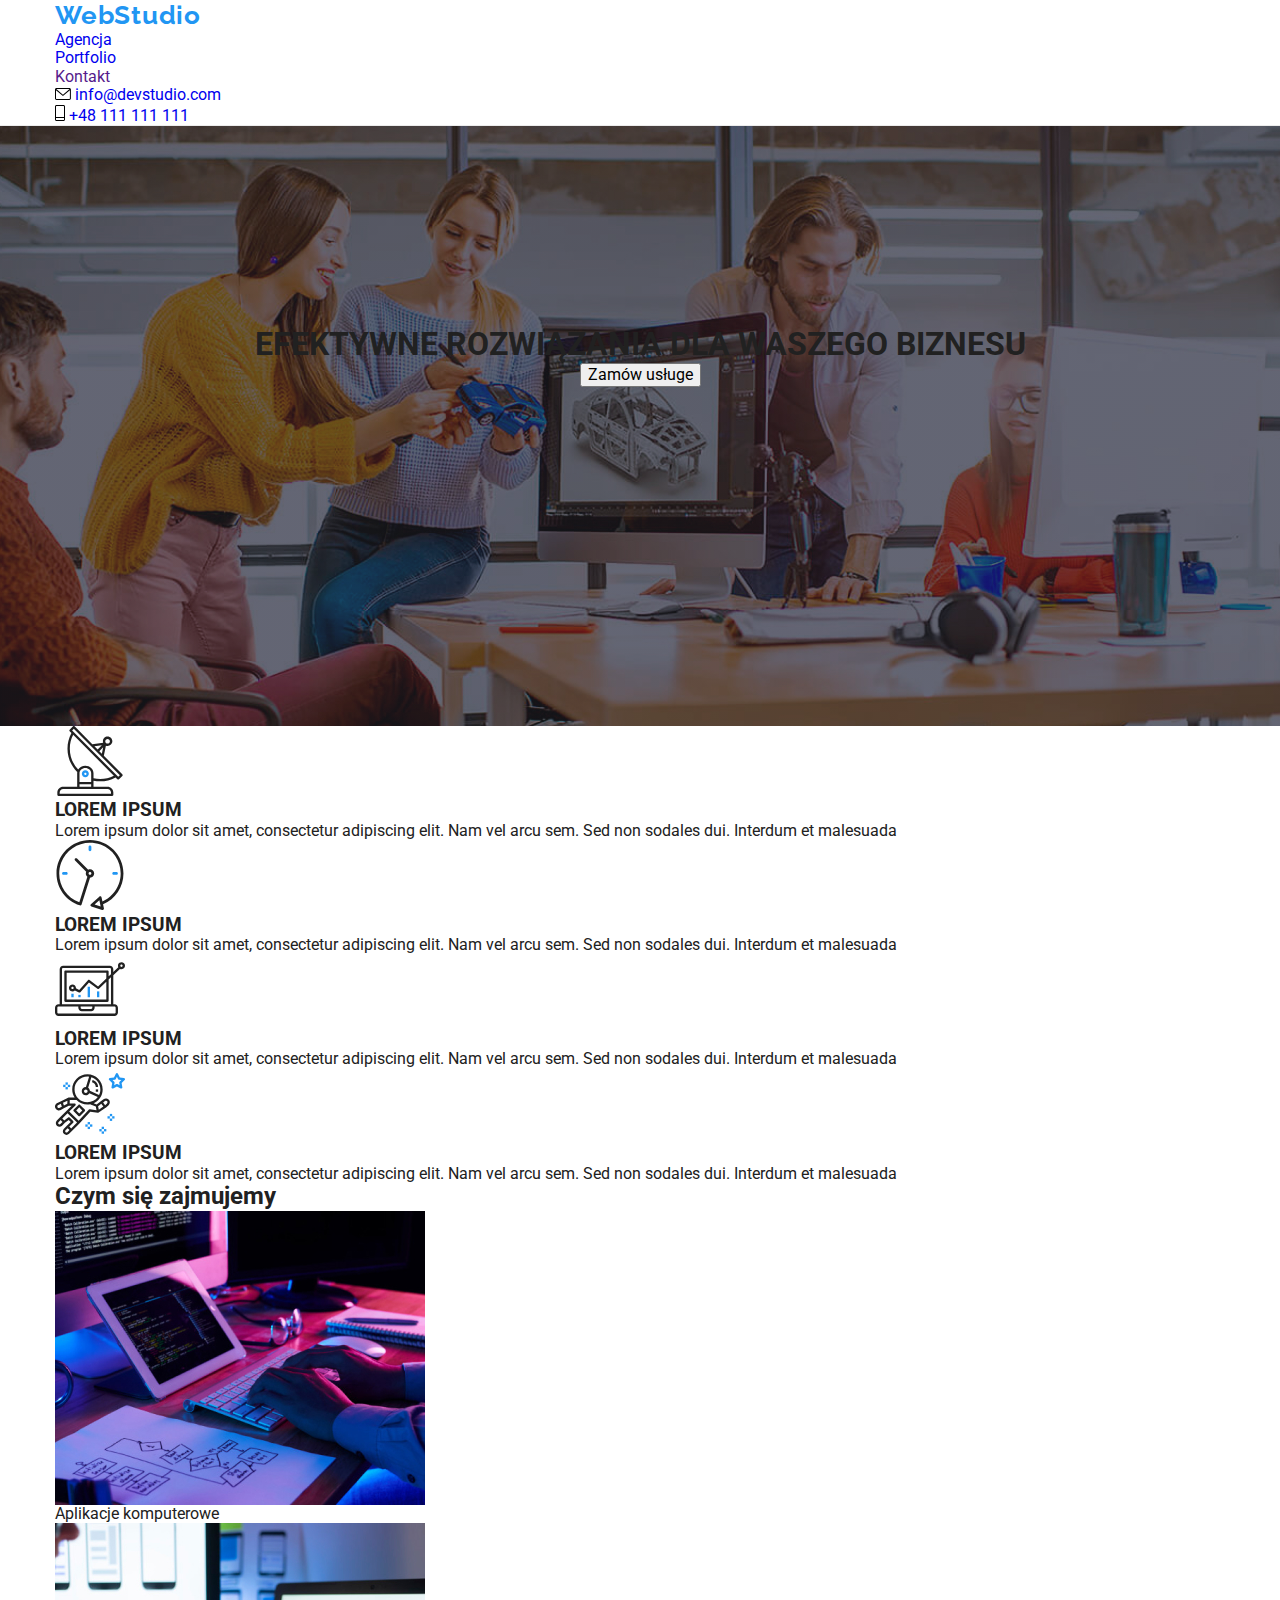
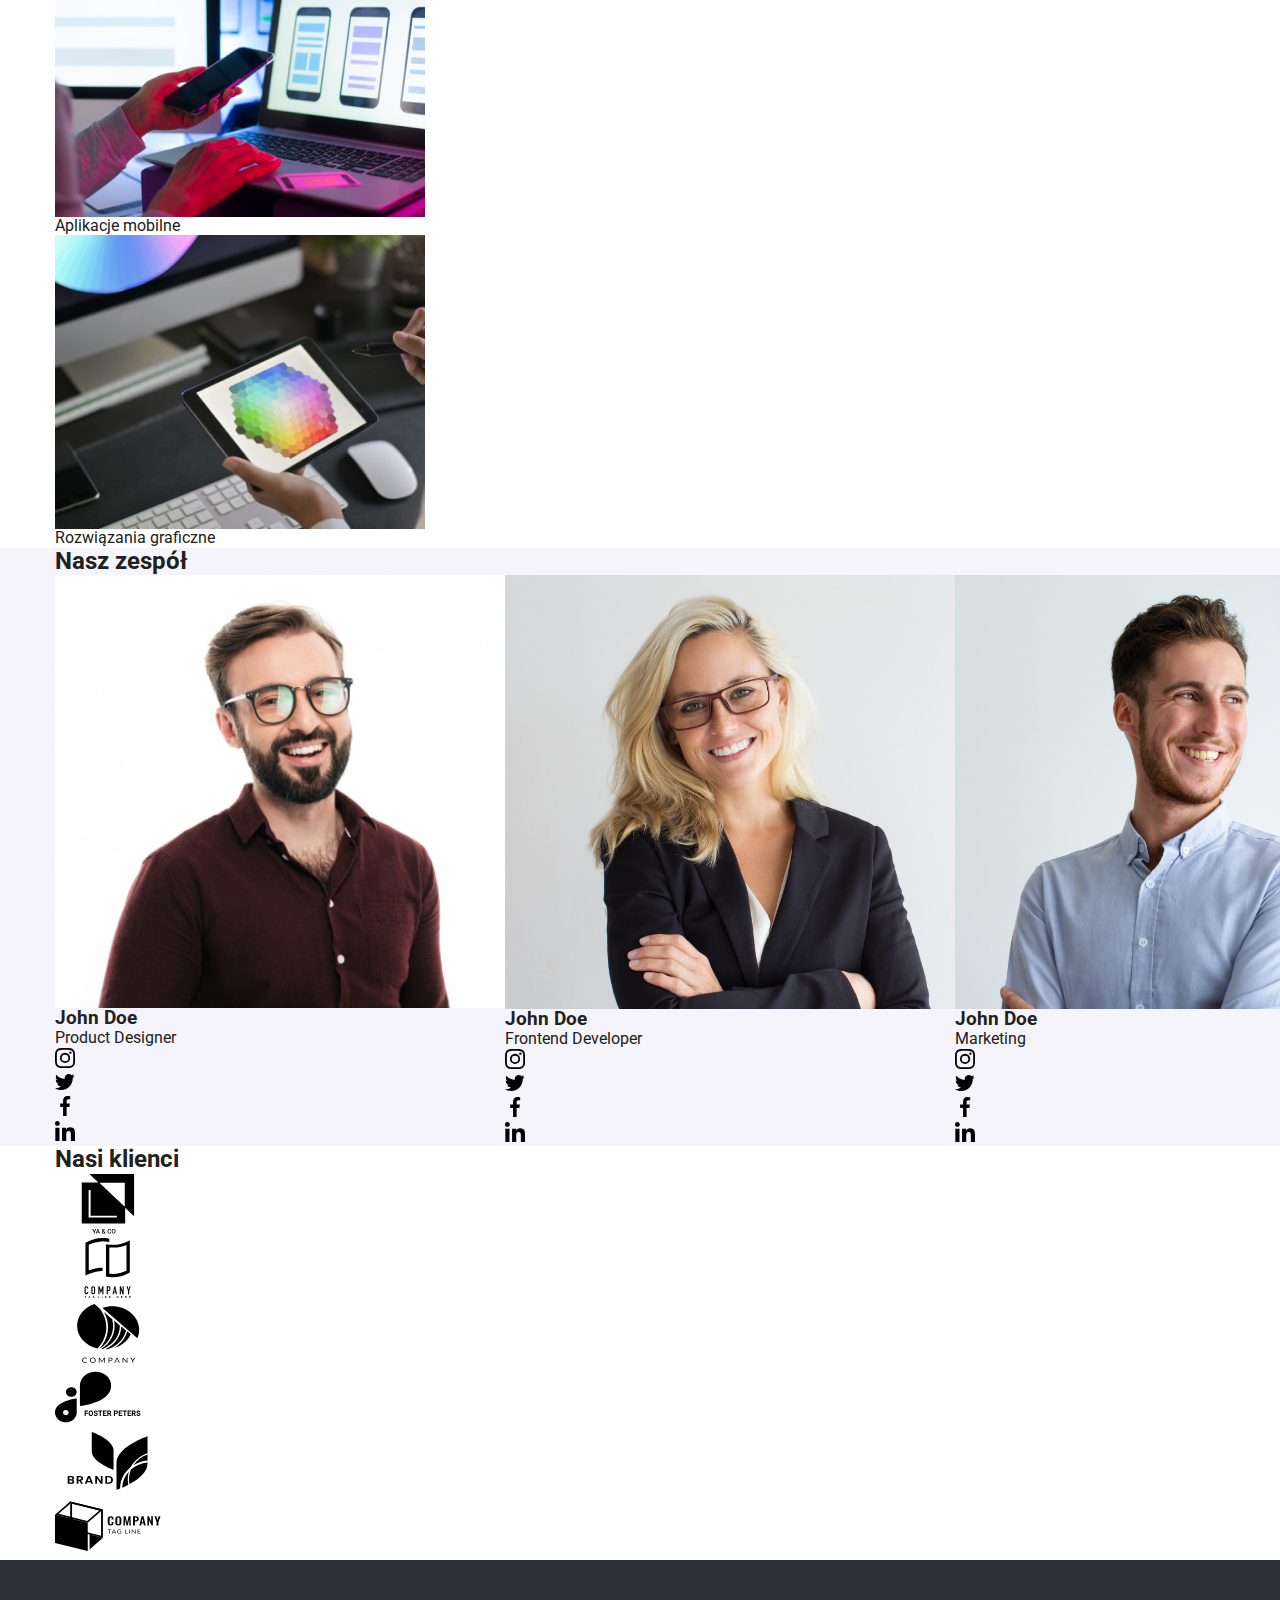
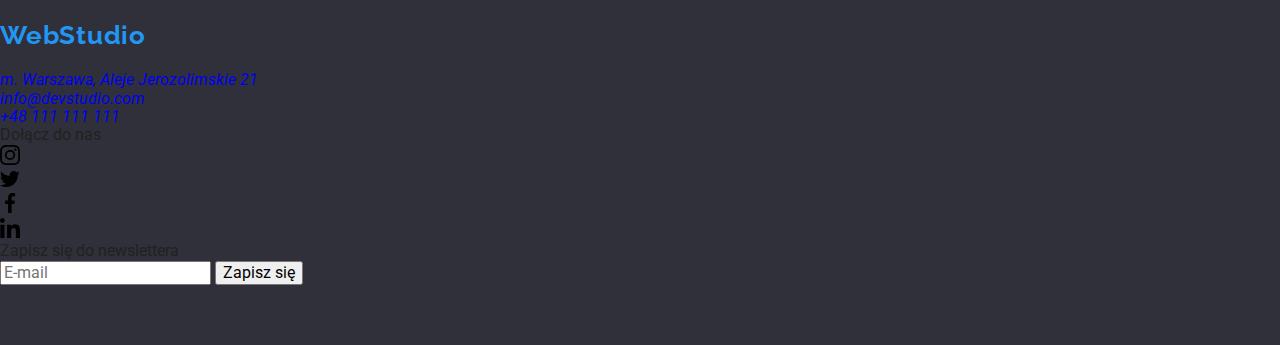
==== commit 894b23c7: "Update index.html" ====
--- a/index.html
+++ b/index.html
@@ -1,496 +1,495 @@
 <!DOCTYPE html>
-<html lang="en">
+<html lang="ru">
   <head>
     <meta charset="UTF-8" />
     <meta http-equiv="X-UA-Compatible" content="IE=edge" />
     <meta name="viewport" content="width=device-width, initial-scale=1.0" />
     <title>Document</title>
-    <link rel="stylesheet" href="https://cdnjs.cloudflare.com/ajax/libs/modern-normalize/1.1.0/modern-normalize.css"
-      integrity="sha512-Y0MM+V6ymRKN2zStTqzQ227DWhhp4Mzdo6gnlRnuaNCbc+YN/ZH0sBCLTM4M0oSy9c9VKiCvd4Jk44aCLrNS5Q=="
-      crossorigin="anonymous"
-      referrerpolicy="no-referrer"/>
-      <link rel="stylesheet" href="./css/main.mini.css">
     <link rel="preconnect" href="https://fonts.googleapis.com" />
     <link rel="preconnect" href="https://fonts.gstatic.com" crossorigin />
-    <link href="https://fonts.googleapis.com/css2?family=Raleway:wght@700&family=Roboto+Mono:ital,wght@0,100;0,200;0,300;0,400;0,500;0,600;0,700;1,100;1,200;1,300;1,400;1,500;1,600;1,700&family=Roboto:wght@400;500;700;900&display=swap"
-     rel="stylesheet"    />  
+    <link
+      href="https://fonts.googleapis.com/css2?family=Raleway:wght@700&family=Roboto:wght@400;500;700;900&display=swap"
+      rel="stylesheet"
+    />
+    <link
+      rel="stylesheet"
+      href="https://cdnjs.cloudflare.com/ajax/libs/modern-normalize/1.1.0/modern-normalize.min.css"
+    />
+    <link rel="stylesheet" href="./css/main.css">
   </head>
+
   <body>
     <header class="header">
-        <div class="container nav-flex">
-          <nav class="navigation">
-            <a class="logo-container link" href="index.html"><span class="logo-part-blue">Web</span><span class="logo-part-black">Studio</span></a>
-            
-                <ul class="navigation-list list">
-                    <li class="navigation-list-item">
-                        <a class="navigation-list-link link current" href="index.html">Agencja</a>
-                    </li>
-                    <li class="navigation-list-item">
-                        <a class="navigation-list-link link" href="portfolio.html">Portfolio</a>
-                    </li>
-                    <li class="navigation-list-item">
-                        <a class="navigation-list-link link" href="#">Kontakt</a>
-                    </li>
-                </ul>
-              </nav>
-            <ul class="contact-list list">
-              <li class="header-contact-item"> <a class="contact-item link" href="mailto:info@devstudio.com">
-                <svg class="contact-icon" width="16" height="12">
+      <div class="container header__section">
+        <nav class="header__nav">
+          <a class="header__logo logo link" href="./index.html"
+            >Web<span class="header__logo--black">Studio</span></a
+          >
+          <ul class="nav list">
+            <li class="nav__item">
+              <a class="nav__link link nav__link--current" href="./index.html"
+                >Agencja</a
+              >
+            </li>
+            <li class="nav__item">
+              <a class="nav__link link" href="./portfolio.html"
+                >Portfolio</a
+              >
+            </li>
+            <li class="nav__item">
+              <a class="nav__link link" href="">Kontakt</a>
+            </li>
+          </ul>
+        </nav>
+        <ul class="header-contact header-contack__list list">
+          <li class="header-contact__item">
+            <a class="header-contact__link link" href="mailto:info@devstudio.com"
+              ><svg class="header-contact__icon" width="16" height="12">
                 <use href="./images/icons.svg#icon-envelope"></use>
-              </svg>info@devstudio.com</a>
-            </li> 
-              
-              <li class="header-contact-item"> <a class="contact-item link" href="tel:48111111111">
-            <svg class="contact-icon" width="10" height="16">
-              <use href="./images/icons.svg#icon-mobile"></use>
-            </svg>
-            +48 111 111 111
-          </a>
-        </li>
-          
-          </ul>  
-        </div>
-    </header>
-
-    <main class="main">
-      <!--HERO-->
-      <section class="hero">
-        <div class="hero-header">
-          <h1 class="hero-header-title">
-            EFEKTYWNE ROZWIĄZANIA DLA WASZEGO BIZNESU
-          </h1>
-          <button class="hero-header-btn" type="button" data-modal-open>
-            Zamów usługe
-          </button>
-        </div>
-      </section>
-
-<!---DESCRIPTION--->
-
-      <section class="section">
-        <div class="container">
-        <ul class="main-description-list list">
-          <li class="main-description-item">
-            <div class="features-icon-fon">
-              <svg class="features-icon" width="70" height="70">
-                <use href="./images/icons.svg#icon-antenna"></use>
               </svg>
-            </div>
-            <p class="main-description-title1">LOREM IPSUM</p>
-            <p class="main-description-content1">
-              Lorem ipsum dolor sit amet, consectetur adipiscing elit. Nam vel
-              arcu sem. Sed non sodales dui. Interdum et malesuada
-            </p>
+              info@devstudio.com</a
+            >
           </li>
-          <li class="main-description-item">
-            <div class="features-icon-fon">
-              <svg class="features-icon" width="70" height="70">
-                <use href="./images/icons.svg#icon-clock"></use>
-              </svg></div>
-            <p class="main-description-title2">LOREM IPSUM</p>
-            <p class="main-description-content2">
-              Lorem ipsum dolor sit amet, consectetur adipiscing elit. Nam vel
-              arcu sem. Sed non sodales dui. Interdum et malesuada
-            </p>
-          </li>
-          <li class="main-description-item">
-            <div class="features-icon-fon">
-              <svg class="features-icon" width="70" height="70">
-                <use href="./images/icons.svg#icon-diagram"></use>
+          <li class="header-contact__item">
+            <a class="header-contact__link link" href="tel:+48 111 111 111"
+              ><svg class="header-contact__icon" width="10" height="16">
+                <use href="./images/icons.svg#icon-mobile"></use>
               </svg>
-            </div>
-            <p class="main-description-title3">LOREM IPSUM</p>
-            <p class="main-description-content3">
-              Lorem ipsum dolor sit amet, consectetur adipiscing elit. Nam vel
-              arcu sem. Sed non sodales dui. Interdum et malesuada
-            </p>
-          </li>
-          <li class="main-description-item">
-            <div class="features-icon-fon">
-              <svg class="features-icon" width="70" height="70">
-                <use href="./images/icons.svg#icon-astronaut"></use>
-              </svg>
-            </div>
-            <p class="main-description-title4">LOREM IPSUM</p>
-            <p class="main-description-content4">
-              Lorem ipsum dolor sit amet, consectetur adipiscing elit. Nam vel
-              arcu sem. Sed non sodales dui. Interdum et malesuada
-            </p>
+              +48 111 111 111</a
+            >
           </li>
         </ul>
+        
       </div>
+    </header>
+    
+    <main>
+      <section class="hero">
+        <h1 class="hero__title">EFEKTYWNE ROZWIĄZANIA DLA WASZEGO BIZNESU</h1>
+        <button class="hero__btn" type="button" data-modal-open>Zamów usługe</button>
       </section>
-      
-        <!--Czym się zajmujemy-->
-
-      <section class="main-what-we-do">
+
+      <section class="features">
         <div class="container">
-          <h2 class="main-what-we-do-header">Czym się zajmujemy</h2>
-          <ul class="main-what-we-do-list list">
-            <li class="main-what-we-do-list-item">
-              <img src="images/main/what_we_do/computer_img.jpg"
-                alt="computer"
-                width="370"
-                height="294"
-              />
-              <p class="what-we-do-text">Aplikacje komputerowe</p>
-            </li>
-            <li class="main-what-we-do-list-item">
-              <img src="images/main/what_we_do/mobile_img.jpg"
-                alt="mobile"
-                width="370"
-                height="294"
-              />
-              <p class="what-we-do-text">Aplikacje mobilne</p>
-            </li>
-            <li class="main-what-we-do-list-item">
-              <img src="images/main/what_we_do/tablet_img.jpg"
-                alt="tablet"
-                width="370"
-                height="294"
-              />
-              <p class="what-we-do-text">Rozwiązania graficzne</p>
+          <ul class="features-list features-flex list">
+            <li class="features-list__item">
+              <div class="features-list__icon-fon">
+                <svg class="features-list__icon" width="70" height="70">
+                  <use href="./images/icons.svg#icon-antenna"></use>
+                </svg>
+              </div>
+
+              <h3 class="features-list__title">LOREM IPSUM</h3>
+              <p class="features-list__text">
+                Lorem ipsum dolor sit amet, consectetur adipiscing elit. Nam vel
+                arcu sem. Sed non sodales dui. Interdum et malesuada
+              </p>
+            </li>
+            <li class="features-list__item">
+              <div class="features-list__icon-fon">
+                <svg class="features-list__icon" width="70" height="70">
+                  <use href="./images/icons.svg#icon-clock"></use>
+                </svg>
+              </div>
+
+              <h3 class="features-list__title">LOREM IPSUM</h3>
+              <p class="features-list__text">
+                Lorem ipsum dolor sit amet, consectetur adipiscing elit. Nam vel
+                arcu sem. Sed non sodales dui. Interdum et malesuada
+              </p>
+            </li>
+            <li class="features-list__item">
+              <div class="features-list__icon-fon">
+                <svg class="features-list__icon" width="70" height="70">
+                  <use href="./images/icons.svg#icon-diagram"></use>
+                </svg>
+              </div>
+
+              <h3 class="features-list__title">LOREM IPSUM</h3>
+              <p class="features-list__text">
+                Lorem ipsum dolor sit amet, consectetur adipiscing elit. Nam vel
+              arcu sem. Sed non sodales dui. Interdum et malesuada
+              </p>
+            </li>
+            <li class="features-list__item">
+              <div class="features-list__icon-fon">
+                <svg class="features-list__icon" width="70" height="70">
+                  <use href="./images/icons.svg#icon-astronaut"></use>
+                </svg>
+              </div>
+
+              <h3 class="features-list__title">LOREM IPSUM</h3>
+              <p class="features-list__text">
+                Lorem ipsum dolor sit amet, consectetur adipiscing elit. Nam vel
+                arcu sem. Sed non sodales dui. Interdum et malesuada
+              </p>
             </li>
           </ul>
         </div>
       </section>
-
-      <!--Nasz zespół-->
-
-      <section class="section team">
+      <section class="work">
         <div class="container">
-        <h2 class="team-header">Nasz zespół</h2>
-        <ul class="team-list list">
-          <li class="team-item">
-            <img
-              class="team-image"
-              src="images/main/our_team/img1.jpg"
-              alt="John_Doe1"
-              width="270"
-              height="260"
-            />
-            <div class="team-workers">
-            <h3 class="team-personal">John Doe</h3>
-            <p class="team-personal-position">Product Designer</p>
-            <ul class="team-social-list list">
-              <li class="team-social-item">
-                <a class="team-social-link link" href="">
-                  <svg class="team-social-icon" width="20" height="20">
+          <h2 class="work__title section-title">Czym się zajmujemy</h2>
+          <ul class="work-list list">
+            <li class="work-list__item">
+              <img
+                  
+                  src="images/main/what_we_do/computer_img.jpg"
+                  alt="фото ноутбука"
+                  width="370"
+                />
+              <p class="work-list__text">Aplikacje komputerowe</p>
+            </li>
+            <li class="work-list__item">
+              <img
+                  
+                  src="images/main/what_we_do/mobile_img.jpg"
+                  alt="фото мобильного"
+                  width="370"
+                />
+              <p class="work-list__text">Aplikacje mobilne</p>
+            </li>
+            <li class="work-list__item">
+              <img
+                  
+                  src="images/main/what_we_do/tablet_img.jpg"
+                  alt="John_Doe"
+                  width="370"
+                />
+              <p class="work-list__text">Rozwiązania graficzne</p>
+            </li>            
+          </ul>
+        </div>
+      </section>
+      <section class="team">
+        <div class="container">
+          <h2 class="team__title section-title">Nasz zespół</h2>
+          <ul class="team-list list">
+            <li class="team-list__item">
+              <img
+                  class="photo thumb-team"
+                  src="images/main/our_team/img1.jpg"
+                  alt="фото Игоря Демьяненко"
+                  width="450"
+                />
+              <div class="team-list__workers">
+                <h3 class="team-list__worker">John Doe</h3>
+                <p class="team-list__profession" lang="en">Product Designer</p>
+                <ul class="team-list__social-list list">
+                  <li class="team-list__social-item">
+                    <a class="team-list__social-link link" href="">
+                      <svg class="team-list__social-icon" width="20" height="20">
+                        <use href="./images/icons.svg#icon-instagram"></use>
+                      </svg>
+                    </a>
+                  </li>
+
+                  <li class="team-list__social-item">
+                    <a class="team-list__social-link link" href="">
+                      <svg class="team-list__social-icon" width="20" height="20">
+                        <use href="./images/icons.svg#icon-twitter"></use>
+                      </svg>
+                    </a>
+                  </li>
+
+                  <li class="team-list__social-item">
+                    <a class="team-list__social-link link" href="">
+                      <svg class="team-list__social-icon" width="20" height="20">
+                        <use href="./images/icons.svg#icon-facebook"></use>
+                      </svg>
+                    </a>
+                  </li>
+
+                  <li class="team-list__social-item">
+                    <a class="team-list__social-link link" href="">
+                      <svg class="team-list__social-icon" width="20" height="20">
+                        <use href="./images/icons.svg#icon-linkedin"></use>
+                      </svg>
+                    </a>
+                  </li>
+                </ul>
+              </div>
+            </li>
+
+            <li class="team-list__item">
+              <img
+                  class="photo thumb-team"
+                  src="images/main/our_team/img2.jpg"
+              alt="John_Doe2"
+                  width="450"
+                />
+              <div class="team-list__workers">
+                <h3 class="team-list__worker">John Doe</h3>
+                <p class="team-list__profession" lang="en">Frontend Developer</p>
+                <ul class="team-list__social-list list">
+                  <li class="team-list__social-item">
+                    <a class="team-list__social-link link" href="">
+                      <svg class="team-list__social-icon" width="20" height="20">
+                        <use href="./images/icons.svg#icon-instagram"></use>
+                      </svg>
+                    </a>
+                  </li>
+
+                  <li class="team-list__social-item">
+                    <a class="team-list__social-link link" href="">
+                      <svg class="team-list__social-icon" width="20" height="20">
+                        <use href="./images/icons.svg#icon-twitter"></use>
+                      </svg>
+                    </a>
+                  </li>
+
+                  <li class="team-list__social-item">
+                    <a class="team-list__social-link link" href="">
+                      <svg class="team-list__social-icon" width="20" height="20">
+                        <use href="./images/icons.svg#icon-facebook"></use>
+                      </svg>
+                    </a>
+                  </li>
+
+                  <li class="team-list__social-item">
+                    <a class="team-list__social-link link" href="">
+                      <svg class="team-list__social-icon" width="20" height="20">
+                        <use href="./images/icons.svg#icon-linkedin"></use>
+                      </svg>
+                    </a>
+                  </li>
+                </ul>
+              </div>
+            </li>
+            <li class="team-list__item">
+              <img
+                  class="photo thumb-team"
+                  src="images/main/our_team/img3.jpg"
+              alt="John_Doe3"
+                  width="450"
+                />
+              <div class="team-list__workers">
+                <h3 class="team-list__worker">John Doe</h3>
+                <p class="team-list__profession" lang="en">Marketing</p>
+                <ul class="team-list__social-list list">
+                  <li class="team-list__social-item">
+                    <a class="team-list__social-link link" href="">
+                      <svg class="team-list__social-icon" width="20" height="20">
+                        <use href="./images/icons.svg#icon-instagram"></use>
+                      </svg>
+                    </a>
+                  </li>
+
+                  <li class="team-list__social-item">
+                    <a class="team-list__social-link link" href="">
+                      <svg class="team-list__social-icon" width="20" height="20">
+                        <use href="./images/icons.svg#icon-twitter"></use>
+                      </svg>
+                    </a>
+                  </li>
+
+                  <li class="team-list__social-item">
+                    <a class="team-list__social-link link" href="">
+                      <svg class="team-list__social-icon" width="20" height="20">
+                        <use href="./images/icons.svg#icon-facebook"></use>
+                      </svg>
+                    </a>
+                  </li>
+
+                  <li class="team-list__social-item">
+                    <a class="team-list__social-link link" href="">
+                      <svg class="team-list__social-icon" width="20" height="20">
+                        <use href="./images/icons.svg#icon-linkedin"></use>
+                      </svg>
+                    </a>
+                  </li>
+                </ul>
+              </div>
+            </li>
+            <li class="team-list__item">
+              <img
+                  class="photo thumb-team"
+                  src="images/main/our_team/img4.jpg"
+              alt="John_Doe4"
+                  width="450"
+                />
+              <div class="team-list__workers">
+                <h3 class="team-list__worker">John Doe</h3>
+                <p class="team-list__profession" lang="en">UI Designer</p>
+                <ul class="team-list__social-list list">
+                  <li class="team-list__social-item">
+                    <a class="team-list__social-link link" href="">
+                      <svg class="team-list__social-icon" width="20" height="20">
+                        <use href="./images/icons.svg#icon-instagram"></use>
+                      </svg>
+                    </a>
+                  </li>
+
+                  <li class="team-list__social-item">
+                    <a class="team-list__social-link link" href="">
+                      <svg class="team-list__social-icon" width="20" height="20">
+                        <use href="./images/icons.svg#icon-twitter"></use>
+                      </svg>
+                    </a>
+                  </li>
+
+                  <li class="team-list__social-item">
+                    <a class="team-list__social-link link" href="">
+                      <svg class="team-list__social-icon" width="20" height="20">
+                        <use href="./images/icons.svg#icon-facebook"></use>
+                      </svg>
+                    </a>
+                  </li>
+
+                  <li class="team-list__social-item">
+                    <a class="team-list__social-link link" href="">
+                      <svg class="team-list__social-icon" width="20" height="20">
+                        <use href="./images/icons.svg#icon-linkedin"></use>
+                      </svg>
+                    </a>
+                  </li>
+                </ul>
+              </div>
+            </li>
+          </ul>
+        </div>
+      </section>
+      <section class="client">
+        <div class="container">
+          <h2 class="client__title">Nasi klienci</h2>
+          <ul class="client__list customers list">
+            <li class="customers__item">
+              <a class="customers__link link" href="">
+                <svg class="customers__icon" width="106" height="60">
+                  <use href="./images/icons.svg#icon-yaco"></use>
+                </svg>
+              </a>
+            </li>
+
+            <li class="customers__item">
+              <a class="customers__link link" href="">
+                <svg class="customers__icon" width="106" height="60">
+                  <use href="./images/icons.svg#icon-company"></use>
+                </svg>
+              </a>
+            </li>
+
+            <li class="customers__item">
+              <a class="customers__link link" href="">
+                <svg class="customers__icon" width="106" height="60">
+                  <use href="./images/icons.svg#icon-company2"></use>
+                </svg>
+              </a>
+            </li>
+
+            <li class="customers__item">
+              <a class="customers__link link" href="">
+                <svg class="customers__icon" width="106" height="60">
+                  <use href="./images/icons.svg#icon-foster"></use>
+                </svg>
+              </a>
+            </li>
+
+            <li class="customers__item">
+              <a class="customers__link link" href="">
+                <svg class="customers__icon" width="106" height="60">
+                  <use href="./images/icons.svg#icon-brand"></use>
+                </svg>
+              </a>
+            </li>
+
+            <li class="customers__item">
+              <a class="customers__link link" href="">
+                <svg class="customers__icon" width="106" height="60">
+                  <use href="./images/icons.svg#icon-tag"></use>
+                </svg>
+              </a>
+            </li>
+          </ul>
+        </div>
+      </section>
+    </main>
+    <footer class="footer">
+      
+        <div class="footer__flex">
+          
+          <div class="footer__contacts-flex">
+            <a class="footer__logo logo link" href="./index.html"
+              >Web<span class="footer__logo--white">Studio</span>
+            </a>
+            <address class="footer-contact">
+              <ul class="footer-contact__list list">
+                <li class="footer-contact__item">
+                  <a
+                    class="footer-contact__address  link"
+                    href="https://goo.gl/maps/x3iuPh3qe1rizQfR7"
+                    target="_blank"
+                    rel="noreferrer noopener"
+                    >m. Warszawa, Aleje Jerozolimskie 21</a
+                  >
+                </li>
+                <li class="footer-contact__item">
+                  <a
+                    class="footer-contact__link link"
+                    href="mailto:info@devstudio.com"
+                    >info@devstudio.com</a
+                  >
+                </li>
+                <li class="footer-contact__item">
+                  <a class="footer-contact__link link" href="tel:+48 111 111 111"
+                    >+48 111 111 111</a
+                  >
+                </li>
+              </ul>
+            </address>
+          </div>
+          <div class="social-section">
+            <p class="social-section__text">Dołącz do nas</p>
+            <ul class="footer-list list">
+              <li class="footer-list__item">
+                <a class="footer-list__link" href="">
+                  <svg class="footer-list__icon" width="20" height="20">
                     <use href="./images/icons.svg#icon-instagram"></use>
                   </svg>
                 </a>
               </li>
 
-              <li class="team-social-item">
-                <a class="team-social-link link" href="">
-                  <svg class="team-social-icon" width="20" height="20">
+              <li class="footer-list__item">
+                <a class="footer-list__link" href="">
+                  <svg class="footer-list__icon" width="20" height="20">
                     <use href="./images/icons.svg#icon-twitter"></use>
                   </svg>
                 </a>
               </li>
 
-              <li class="team-social-item">
-                <a class="team-social-link link" href="">
-                  <svg class="team-social-icon" width="20" height="20">
+              <li class="footer-list__item">
+                <a class="footer-list__link" href="">
+                  <svg class="footer-list__icon" width="20" height="20">
                     <use href="./images/icons.svg#icon-facebook"></use>
                   </svg>
                 </a>
               </li>
 
-              <li class="team-social-item">
-                <a class="team-social-link link" href="">
-                  <svg class="team-social-icon" width="20" height="20">
-                    <use href="./images/icons.svg#icon-linkedin"></use>
-                  </svg>
-                </a>
-              </li>
-            </ul>
-          
-          </div>
-          </li>
-          <li class="team-item">
-            <img
-              class="team-image"
-              src="images/main/our_team/img2.jpg"
-              alt="John_Doe2"
-              width="270"
-              height="260"
-            />
-            <div class="team-workers">
-            <h3 class="team-personal">John Doe</h3>
-            <p class="team-personal-position">Frontend Developer</p>
-            <ul class="team-social-list list">
-              <li class="team-social-item">
-                <a class="team-social-link link" href="">
-                  <svg class="team-social-icon" width="20" height="20">
-                    <use href="./images/icons.svg#icon-instagram"></use>
-                  </svg>
-                </a>
-              </li>
-
-              <li class="team-social-item">
-                <a class="team-social-link link" href="">
-                  <svg class="team-social-icon" width="20" height="20">
-                    <use href="./images/icons.svg#icon-twitter"></use>
-                  </svg>
-                </a>
-              </li>
-
-              <li class="team-social-item">
-                <a class="team-social-link link" href="">
-                  <svg class="team-social-icon" width="20" height="20">
-                    <use href="./images/icons.svg#icon-facebook"></use>
-                  </svg>
-                </a>
-              </li>
-
-              <li class="team-social-item">
-                <a class="team-social-link link" href="">
-                  <svg class="team-social-icon" width="20" height="20">
+              <li class="footer-list__item">
+                <a class="footer-list__link" href="">
+                  <svg class="footer-list__icon" width="20" height="20">
                     <use href="./images/icons.svg#icon-linkedin"></use>
                   </svg>
                 </a>
               </li>
             </ul>
           </div>
-          </li>
-          <li class="team-item">
-            <img
-              class="team-image"
-              src="images/main/our_team/img3.jpg"
-              alt="John_Doe3"
-              width="270"
-              height="260"
-            />
-            <div class="team-workers">
-            <h3 class="team-personal">John Doe</h3>
-            <p class="team-personal-position">Marketing</p>
-            <ul class="team-social-list list">
-              <li class="team-social-item">
-                <a class="team-social-link link" href="">
-                  <svg class="team-social-icon" width="20" height="20">
-                    <use href="./images/icons.svg#icon-instagram"></use>
-                  </svg>
-                </a>
-              </li>
-
-              <li class="team-social-item">
-                <a class="team-social-link link" href="">
-                  <svg class="team-social-icon" width="20" height="20">
-                    <use href="./images/icons.svg#icon-twitter"></use>
-                  </svg>
-                </a>
-              </li>
-
-              <li class="team-social-item">
-                <a class="team-social-link link" href="">
-                  <svg class="team-social-icon" width="20" height="20">
-                    <use href="./images/icons.svg#icon-facebook"></use>
-                  </svg>
-                </a>
-              </li>
-
-              <li class="team-social-item">
-                <a class="team-social-link link" href="">
-                  <svg class="team-social-icon" width="20" height="20">
-                    <use href="./images/icons.svg#icon-linkedin"></use>
-                  </svg>
-                </a>
-              </li>
-            </ul>
+          <div class="footer-submit">
+            <p class="footer-submit__text">Zapisz się do newslettera</p>
+            <div class="footer-submit__form">
+              <label class="footer-submit__label" for="submit-mail"></label>
+              <input class="footer-submit__input" type="email" name="submit-mail" id="submit-mail" placeholder="E-mail">
+              <button class="footer-submit__btn" type="submit">Zapisz się</button>
+            </div>
           </div>
-          </li>
-          <li class="team-item">
-            <img
-              class="team-image"
-              src="images/main/our_team/img4.jpg"
-              alt="John_Doe4"
-              width="270"
-              height="260"
-            />
-            <div class="team-workers">
-            <h3 class="team-personal">John Doe</h3>
-            <p class="team-personal-position">UI Designer</p>
-            <ul class="team-social-list list">
-              <li class="team-social-item">
-                <a class="team-social-link link" href="">
-                  <svg class="team-social-icon" width="20" height="20">
-                    <use href="./images/icons.svg#icon-instagram"></use>
-                  </svg>
-                </a>
-              </li>
-
-              <li class="team-social-item">
-                <a class="team-social-link link" href="">
-                  <svg class="team-social-icon" width="20" height="20">
-                    <use href="./images/icons.svg#icon-twitter"></use>
-                  </svg>
-                </a>
-              </li>
-
-              <li class="team-social-item">
-                <a class="team-social-link link" href="">
-                  <svg class="team-social-icon" width="20" height="20">
-                    <use href="./images/icons.svg#icon-facebook"></use>
-                  </svg>
-                </a>
-              </li>
-
-              <li class="team-social-item">
-                <a class="team-social-link link" href="">
-                  <svg class="team-social-icon" width="20" height="20">
-                    <use href="./images/icons.svg#icon-linkedin"></use>
-                  </svg>
-                </a>
-              </li>
-            </ul>
-          </div>
-          </li>
-        </ul>
         </div>
-      </section>
-
-
-      <section class="section">
-        <div class="container">
-          <h2 class="client-title">Nasi klienci</h2>
-          <ul class="client-list list">
-            <li class="client-item">
-              <a class="client-link link" href="">
-                <svg class="client-icon" width="106" height="60">
-                  <use href="./images/icons.svg#icon-yaco"></use>
-                </svg>
-              </a>
-            </li>
-
-            <li class="client-item">
-              <a class="client-link link" href="">
-                <svg class="client-icon" width="106" height="60">
-                  <use href="./images/icons.svg#icon-company"></use>
-                </svg>
-              </a>
-            </li>
-
-            <li class="client-item">
-              <a class="client-link link" href="">
-                <svg class="client-icon" width="106" height="60">
-                  <use href="./images/icons.svg#icon-company2"></use>
-                </svg>
-              </a>
-            </li>
-
-            <li class="client-item">
-              <a class="client-link link" href="">
-                <svg class="client-icon" width="106" height="60">
-                  <use href="./images/icons.svg#icon-foster"></use>
-                </svg>
-              </a>
-            </li>
-
-            <li class="client-item">
-              <a class="client-link link" href="">
-                <svg class="client-icon" width="106" height="60">
-                  <use href="./images/icons.svg#icon-brand"></use>
-                </svg>
-              </a>
-            </li>
-
-            <li class="client-item">
-              <a class="client-link link" href="">
-                <svg class="client-icon" width="106" height="60">
-                  <use href="./images/icons.svg#icon-tag"></use>
-                </svg>
-              </a>
-            </li>
-          </ul>
-        </div>
-      </section>
-    </main>
-
-    <footer class="footer">
-      <div class="container">
-        <div class="footer-flex">
-          <div class="footer-contacts-flex">
-      <a class="logo link" href="index.html"
-        >Web</span
-        ><span class="logo-part-white">Studio</span></a
-      >
-
-      <address class="address">
-        <ul class="address-list list">
-          <li class="address-item">
-            <a
-              class="address-link-lokalization link"
-              href="https://goo.gl/maps/x3iuPh3qe1rizQfR7"
-              target="_blank"
-              >m. Warszawa, Aleje Jerozolimskie 21</a
-            >
-          </li>
-          <li class="address-item">
-            <a class="address-link link" href="mailto:info@example.com"
-              >info@example.com</a
-            >
-          </li>
-          <li class="address-item">
-            <a class="address-link link" href="tel:48111111111"
-              >+48 111 111 111</a
-            >
-            
-          </li>
-        </ul>
-      </address>
-    </div>
-    <div class="footer-social-flex">
-      <p class="footer-social-text">Dołącz do nas</p>
-      <ul class="footer-social-list list">
-        <li class="footer-social-item">
-          <a class="footer-social-link" href="">
-            <svg class="footer-social-icon" width="20" height="20">
-              <use href="./images/icons.svg#icon-instagram"></use>
-            </svg>
-          </a>
-        </li>
-
-        <li class="footer-social-item">
-          <a class="footer-social-link" href="">
-            <svg class="footer-social-icon" width="20" height="20">
-              <use href="./images/icons.svg#icon-twitter"></use>
-            </svg>
-          </a>
-        </li>
-
-        <li class="footer-social-item">
-          <a class="footer-social-link" href="">
-            <svg class="footer-social-icon" width="20" height="20">
-              <use href="./images/icons.svg#icon-facebook"></use>
-            </svg>
-          </a>
-        </li>
-
-        <li class="footer-social-item">
-          <a class="footer-social-link" href="">
-            <svg class="footer-social-icon" width="20" height="20">
-              <use href="./images/icons.svg#icon-linkedin"></use>
-            </svg>
-          </a>
-        </li>
-      </ul>
-    </div>
-    <div class="footer-submit">
-      <p class="footer-submit-text">Zapisz się do newslettera</p>
-      <div class="footer-submit-form">
-        <label class="footer-submit-label" for="submit-mail"></label>
-        <input class="footer-submit-input" type="email" name="submit-mail" id="submit-mail" placeholder="E-mail">
-        <button class="footer-submit-btn" type="submit">Zapisz się</button>
-      </div>
-    </div>
-  </div>
- </div>
+     
     </footer>
+    
     <div class="backdrop is-hidden" data-modal>
       <div class="modal">
           <button type="button" class="close-btn" data-modal-close>
-            <svg  width="11" height="11">
+            <svg class="modal-icon" width="11" height="11">
               <use href="./images/icons.svg#icon-vector"></use>
             </svg>
           </button>
@@ -534,7 +533,7 @@
               <label class="policy-label" for="policy"></a> 
                 <input class="form-checkbox" type="checkbox" name="policy" id="policy">
                 <span class="icon-chek"></span>
-                Oświadczam iż akceptuję  <a class="policy-link" href=""> Regulamin i Politykę Prywatności.</a>
+                Oświadczam iż akceptuję <a class="policy-link" href="">Regulamin i Politykę Prywatności.</a>
               </label>
               
             </div>
@@ -543,5 +542,6 @@
       </div>
     </div>
     <script src="./js/modal.js"></script>
+    <script src="./js/menu.js"></script>
   </body>
-</html>+</html>
--- a/css/main.css
+++ b/css/main.css
@@ -0,0 +1,1035 @@
+:root {
+    --main-font: 'Roboto', sans-serif;
+    --secondary-font: 'Raleway', sans-serif;
+    --main-color: #2196F3;
+}
+
+body {
+    font-family :var(--main-font);
+    color: #212121
+}
+
+h1,h2,h3,h4,h5,h6,ul,p {
+    margin: 0;
+    padding: 0;
+}
+
+img {
+    display: block;
+}
+
+.list {
+    list-style: none;
+  }
+ 
+/* HEADER */
+.portfolio-description {
+    position: relative;
+    overflow: hidden;
+  }
+
+  .portfolio-overlay {
+    position: absolute;
+  
+    display: inline-block;
+    content: '';
+    width: 100%;
+    height: 100%;
+    top: 0;
+    left: 0;
+  
+    background-color: rgba(33, 150, 243, 0.9);
+  
+    transform: translateY(100%);
+    transition: transform 250ms cubic-bezier(0.4, 0, 0.2, 1);
+  
+  }
+  .projects-list-project:hover .portfolio-overlay {
+    transform: translateY(0);
+
+  
+  }
+  .projects-list-project:hover{
+    box-shadow: 0px 1px 3px rgba(0, 0, 0, 0.12), 0px 1px 1px rgba(0, 0, 0, 0.14),
+    0px 2px 1px rgba(0, 0, 0, 0.2);
+    cursor: pointer;
+  }
+
+  .portfolio-description-text {
+    position: absolute;
+    top: 0;
+    left: 0;
+  
+    padding: 63px 24px;
+  
+    font-size: 18px;
+    line-height: 1.56;
+  
+    color: #ffffff;
+  }
+.header{
+    border-bottom: 1px solid #ececec;
+}
+.nav-flex{
+    display: flex;
+    align-items: center;
+}
+.link{
+    text-decoration: none;
+}
+.container{
+    width: 1200px;
+    margin-left: auto;
+    margin-right: auto;
+    padding-left: 15px;
+    padding-right: 15px;
+
+}
+.logo-container{
+    font-family: "Raleway", sans-serif;
+    font-weight: 700;
+    font-size: 26px;
+    line-height: 1.19;
+    color: #2196f3;
+    align-items: center;
+    text-align: center;
+}
+.navigation{
+display: flex;
+align-items: center;
+}
+.navigation-list {
+    display: flex;
+  margin-left: 93px;
+}
+.navigation-list-item:not(:last-child) {
+    margin-right: 50px;
+  }
+
+.contact-list{
+    display: flex;
+    margin-left: auto;
+}
+.logo {   
+    font-family: "Raleway", sans-serif;
+  font-weight: 700;
+  font-size: 26px;
+  line-height: 1.19;
+  color: var(--main-color);
+  align-items: center;
+  text-align: center;
+    letter-spacing: 0.03em;
+    text-decoration: none
+}
+.logo-part-blue {
+    color: var(--main-color);  
+}
+.logo-part-black {
+    color: black;
+}
+.logo-part-white {
+    color: white;
+}
+.logo-part-black,
+.logo-part-blue{
+height: 31px;
+left: 215px;
+top: 24px;
+}
+
+
+.navigation-list-link {
+    display: block;
+  padding-top: 32px;
+  padding-bottom: 32px;
+
+  font-weight: 500;
+  font-size: 14px;
+  line-height: 1.14;
+  letter-spacing: 0.02em;
+  color: #212121;
+  position: relative;
+
+  transition: color 250ms cubic-bezier(0.4, 0, 0.2, 1);
+}
+
+
+.navigation-list-link:hover,
+.navigation-list-link:focus,
+.contact-item:hover,
+.contact-item:focus,
+.address-link-mail:hover,
+.address-link-mail:focus,
+.address-link-phone:hover,
+.address-link-phone:focus {
+    color: var(--main-color);
+}
+
+
+.filter-item:not(:last-child) {
+    margin-right: 8px;
+color: #212121;
+}
+.filter-item:hover{
+    box-shadow: 0px 3px 1px rgba(0, 0, 0, 0.1), 0px 1px 2px rgba(0, 0, 0, 0.08), 0px 2px 2px rgba(0, 0, 0, 0.12);
+border-radius: 4px;
+}
+
+.header-contact-item {
+    margin-left: 50px;
+  }
+.contact-item{
+    display: inline-flex;
+    padding: 32px 0px 32px;
+    color: #757575;
+    align-items: center;
+  
+    font-weight: 500;
+    font-size: 14px;
+    line-height: 16px;
+    letter-spacing: 0.02em;
+
+    transition: color 250ms cubic-bezier(0.4, 0, 0.2, 1);
+  }
+
+  .navigation-list-link.current {
+    color: #2196f3;
+  }
+  
+  .navigation-list-link.current::after { 
+    position: absolute;
+  
+    display: block;
+    content: '';
+    width: 100%;
+    height: 4px;
+    border-radius: 2px;
+    bottom: -1px;
+  
+    background-color: #2196f3;
+  }
+   
+/* END HEADER */
+
+/* MAIN */
+
+
+
+.footer{
+    padding-top: 60px;
+    padding-bottom: 60px;
+    background: #2F303A;
+}
+.hero {
+    
+        padding-top: 200px;
+        padding-bottom: 200px;
+      
+        max-width: 1600px;
+        min-height: 600px;
+        margin-left: auto;
+        margin-right: auto;
+      
+        background-image: linear-gradient(
+            to right,
+            rgba(47, 48, 58, 0.4),
+            rgba(47, 48, 58, 0.4)
+          ),
+          url(../images/hero.jpg);
+        background-color: #2f303a;
+        background-repeat: no-repeat;
+        background-position: center;
+        background-size: cover;
+      
+        text-align: center;
+      
+}
+.hero-header-title { 
+ margin-bottom: 30px;
+  margin-left: auto;
+  margin-right: auto;
+  max-width: 696px;
+
+  font-weight: 900;
+  font-size: 44px;
+  line-height: 1.36;
+  letter-spacing: 0.06em;
+  text-transform: uppercase;
+    
+    color: #FFFFFF;
+}
+
+.contact-icon {
+    margin-right: 10px;
+    fill: currentColor;
+  }
+
+.hero-header-btn {
+   
+    display: inline-block;
+    min-width: 200px;
+    border-radius: 4px;
+    border: 1px solid transparent;
+    padding: 10px 32px;
+  
+    background-color: #2196f3;
+    color: #ffffff;
+  
+    font-family: "Roboto", sans-serif;
+    font-weight: 700;
+    font-size: 16px;
+    line-height: 1.88;
+    align-items: center;
+    text-align: center;
+    letter-spacing: 0.06em;
+    cursor: pointer;
+
+
+    transition: background-color 250ms cubic-bezier(0.4, 0, 0.2, 1),
+    color 250ms cubic-bezier(0.4, 0, 0.2, 1);
+}
+
+
+      /*DESCRIPTION*/
+
+.section{
+    padding-top: 94px;
+    padding-bottom: 94px;
+}
+.main-description-list{
+    display: flex;
+}
+.main-description-item:not(:last-child){
+margin-right: 30px;
+  max-width: 270px;
+}
+.features-icon{ 
+align-items: center;
+}
+.features-icon-fon{
+    display: flex;
+    width: 270px;
+    height: 120px;
+    align-items: center;
+    justify-content: center;
+    flex-direction: column;
+    margin-bottom: 30px;
+  
+    background-color: #f5f4fa;
+    
+}
+.main-description-title1,
+.main-description-title2,
+.main-description-title3,
+.main-description-title4
+{
+    margin-bottom: 10px;
+
+    font-weight: 700;
+    font-size: 14px;
+    line-height: 1.14;
+    text-transform: uppercase;
+
+color: #212121;}
+
+.main-description-content1,
+.main-description-content2,
+.main-description-content3,
+.main-description-content4 {
+    font-size: 14px;
+    line-height: 1.71; 
+color: #757575;
+}
+/*--Czym się zajmujemy-->*/
+
+.main-what-we-do{
+    padding-bottom: 94px;
+}
+.main-what-we-do-list{
+    display: flex;
+}
+.main-what-we-do-list-item {
+    position: relative;
+  }
+.main-what-we-do-list-item:not(:last-child) {
+    margin-right: 30px; 
+}
+
+
+.what-we-do-text{
+    width: 100%;
+  position: absolute;
+  bottom: 0;
+  left: 0;
+
+
+  padding: 27px 0px;
+
+  font-weight: bold;
+  font-size: 14px;
+  line-height: 1.14;
+  text-align: center;
+  text-transform: uppercase;
+
+  color: #FFFFFF;
+  background-color: rgba(47, 48, 58, 0.8);
+}
+.main-what-we-do-header{
+font-weight: 700;
+  font-size: 36px;
+  line-height: 1.17;
+  text-align: center;
+color: #212121;
+margin-bottom: 50px;
+}
+
+    /*Nasz zespół*/
+
+.team{
+background: #F5F4FA; 
+     }
+    .team-list{
+        display: flex;
+    }
+     .team-header{
+        font-weight: 700;
+        font-size: 36px;
+        line-height: 1.17;
+        text-align: center;
+    color: #212121;
+    margin-bottom: 50px;
+     }
+     .team-item {
+        box-shadow: 0px 1px 3px rgba(0, 0, 0, 0.12), 0px 1px 1px rgba(0, 0, 0, 0.14),
+          0px 2px 1px rgba(0, 0, 0, 0.2);
+      
+        background-color: var(--white-background-color);
+      }
+
+     .team-item:not(:last-child) {
+        margin-right: 30px;
+     }
+    
+     .team-image{
+    background: url(4853.jpg);
+    border-radius: 0px;
+     }
+    
+    .team-workers{
+        padding: 30px 0px;
+        background-color: #FFFFFF;
+    }
+    .team-social-item {
+        width: 44px;
+        height: 44px;
+      }
+      .team-social-list {
+        display: flex;
+        padding: 0px 32px;
+        margin-top: 16px;
+        list-style: none;
+        justify-content: space-between;
+        align-items: center;
+      }
+      
+      .team-social-link {
+        width: 44px;
+        height: 44px;
+        display: block;
+        border-radius: 50%;
+        color: #afb1b8;
+        background-color: #FFFFFF;
+
+        transition: background-color 250ms cubic-bezier(0.4, 0, 0.2, 1),
+    color 250ms cubic-bezier(0.4, 0, 0.2, 1)
+      }
+      
+      .team-social-link:hover,
+      .team-social-link:focus {
+        color: #ffffff;
+        background-color: #2196f3;
+      }
+
+      .team-social-icon {
+        margin: 12px 0px 0px 12px;
+        fill: currentColor;
+
+      }
+.team-personal {
+    font-weight: 500;
+    font-size: 16px;
+    line-height: 1.19;
+    text-align: center;
+    
+    color: #212121;
+}
+
+.team-personal-position{
+    margin-top: 10px;
+    font-size: 16px;
+    line-height: 1.19;
+    text-align: center;
+    
+    color: #757575;  
+}
+
+/*---CLIENT---*/
+
+.client-title {
+    margin-bottom: 50px;
+  
+    font-weight: 700;
+    font-size: 36px;
+    line-height: 1.17;
+    text-align: center;
+  }
+
+  .client-title {
+    margin-bottom: 50px;
+  
+    font-weight: 700;
+    font-size: 36px;
+    line-height: 1.17;
+    text-align: center;
+  }
+  
+  .client-list {
+    display: flex;
+    padding: 0;
+    margin: 0;
+    list-style: none;
+    justify-content: space-between;
+    align-items: center;
+  }
+  
+  .client-item {
+    width: 170px;
+    height: 90px;
+
+    
+  }
+  
+  .client-item:not(:last-child) {
+    margin-right: 30px;
+  }
+  
+  .client-link {
+    width: 170px;
+    height: 90px;
+    display: block;
+    border: 1px solid #afb1b8;
+    color: #afb1b8;
+    background-color: #fff;
+    padding: 16px 32px;
+
+    transition: border-color 250ms cubic-bezier(0.4, 0, 0.2, 1),
+    color 250ms cubic-bezier(0.4, 0, 0.2, 1);
+  }
+  
+  .client-link:hover,
+  .client-link:focus {
+    color: #2196f3;
+    border-color: #2196f3;
+  }
+  
+  .client-icon {
+    fill: currentColor;
+
+
+    transition: transform 250ms cubic-bezier(0.4, 0, 0.2, 1);
+  }
+  
+  .client-item:hover,
+  .client-item:focus {
+    color: #2196f3;
+    border-color: #2196f3;
+  }
+/* END MAIN */
+
+/* FOOTER */
+
+.address {
+    font-style: normal;
+    font-size: 14px;
+    line-height: 1.71;
+    color: rgba(255, 255, 255, 0.6);
+    margin-top: 20px;
+  }
+  
+  .address:hover,
+  .address:focus {
+    color: #2196f3;
+  }
+  .address-item{
+ margin-top: 9px; 
+  }
+
+ .address-link-lokalization{
+    font-style: normal;
+    font-size: 14px;
+    line-height: 1.71;
+    color: #FFFFFF;
+ }
+  .address-link {
+    font-style: normal;
+    font-size: 14px;
+    line-height: 1.71;
+    color: rgba(255, 255, 255, 0.6);
+
+
+    transition: color 250ms cubic-bezier(0.4, 0, 0.2, 1);
+  }
+  
+  .address-link:hover,
+  .address-link:focus {
+    color: #2196f3;
+  }
+
+/* END FOOTER */
+
+/* ======================PORTFOLIO PAGE======================= */
+/* MAIN */
+/* SECTION FILTER */
+/* THE TEXT CONTENT OF THE BUTTONS */
+
+
+.filter-list{
+    display: flex;
+  justify-content: center;
+  margin-bottom: 50px;
+}
+.filter-button {
+    display: inline-block;
+    min-width: 73px;
+    border-radius: 4px;
+    border: 1px solid transparent;
+    padding: 6px 22px;
+  
+    font-family: "Roboto", sans-serif;
+    font-weight: 500;
+    font-size: 16px;
+    line-height: 1.63;
+    letter-spacing: 0.03em;
+    text-align: center;
+    background-color: #f5f4fa;
+    color: #212121;
+    cursor: pointer;
+  }
+  
+  .filter-button:hover,
+  .filter-button:focus {
+    background-color: #2196f3;
+    color: #ffffff;
+  }
+
+  .portfolio-list-text{
+    margin-top: 4px;
+    font-size: 16px;
+    line-height: 1.87;
+    color: #757575;
+  }
+/* END SECTION FILTER */
+/* SECTION PROJECTS */
+.line{
+    border: 1px solid #ECECEC;
+}
+.projects-list{
+    display: flex;
+    flex-wrap: wrap;
+    margin: -15px;
+    
+}
+.portfolio-border{
+    border: 1px solid #eeeeee;
+  border-top: transparent;
+  padding: 20px 24px;
+}
+
+.portfolio-list-title{
+    font-weight: 700;
+    font-size: 18px;
+    line-height: 2;
+    letter-spacing: 0.06em;
+}
+.projects-list-project{
+    margin: 15px;
+}
+
+.footer-flex {
+    display: flex;
+    margin: 0;
+    padding: 0;
+    list-style: none;
+  }
+.footer-social-text {
+    padding: 20px 0px 10px 0px;
+    margin-bottom: 20px;
+    font-weight: 700;
+    font-size: 14px;
+    line-height: 1.14px;
+    text-transform: uppercase;
+    color: #FFFFFF;
+  }
+
+.footer-social-flex {
+    margin-left: 70px;
+    width: 206px;
+  }
+  
+  .footer-social-list {
+    display: flex;
+    padding: 0;
+    margin-top: 0;
+    list-style: none;
+    justify-content: space-between;
+    align-items: center;
+  }
+  
+  .footer-social-item {
+    width: 44px;
+    height: 44px;
+  }
+  
+  .footer-social-link {
+    width: 44px;
+    height: 44px;
+    display: block;
+    border-radius: 50%;
+    color: #ffffff;
+    background-color: #ffffff10;
+
+    transition: background-color 250ms cubic-bezier(0.4, 0, 0.2, 1),
+    color 250ms cubic-bezier(0.4, 0, 0.2, 1);
+  }
+  
+  .footer-social-link:hover,
+  .footer-social-link:focus {
+    color: #ffffff;
+    background-color:#2196f3;
+  }
+  
+  .footer-social-icon {
+    margin: 12px 0px 0px 12px;
+    fill: currentColor;
+  }
+  
+  .logo-white {
+    color: #FFFFFF;
+  }
+  
+  .footer-contact {
+    margin-top: 20px;
+  }
+  .footer-contact-link.address {
+    color: #FFFFFF;
+  }
+  
+  .footer-contact-item,
+  .footer-contact-item {
+    margin-top: 9px;
+  }
+
+.footer-submit {
+  /* width: 570px; */
+  margin-left: auto;
+}
+
+.footer-submit-text {
+  padding: 20px 0px 10px 0px;
+  margin-bottom: 20px;
+  font-weight: 700;
+  font-size: 14px;
+  line-height: 1.14px;
+  text-transform: uppercase;
+
+  color: #FFFFFF;
+}
+
+.footer-submit-input {
+  width: 358px;
+  margin: 0;
+  padding: 13px 16px;
+  border-radius: 4px;
+
+  border: 1px solid rgba(255, 255, 255, 0.3);
+  background-color:#2f303a;
+  color: #FFFFFF;
+}
+
+.footer-submit-input::placeholder {
+  font-size: 16px;
+  line-height: 1.25;
+
+  color: rgba(255, 255, 255, 0.6);
+}
+
+.footer-submit-btn {
+  display: inline-flex;
+  align-items: center;
+  justify-content: center;
+
+  border: none;
+  margin: 0;
+  padding: 8px 29px;
+  border-radius: 4px;
+
+  background-color: #2196f3;
+  box-shadow: 0px 4px 4px rgba(0, 0, 0, 0.15);
+  color: #FFFFFF;
+  
+  font-family: 'Roboto';
+  font-style: normal;
+  font-weight: 700;
+  font-size: 16px;
+  line-height: 1.87;
+  letter-spacing: 0.06em;
+
+  cursor: pointer;
+  min-height: 43px;
+  margin-left: 12px;
+}
+
+.footer-submit-btn::after {
+  content: '';
+  display: inline-block;
+  width: 24px;
+  height: 20px;
+  margin-left: 10px;
+  background-image: url(../images/send.svg);
+}
+
+  /*---MODAL---*/
+
+  .backdrop {
+    position: fixed;
+  
+    display: flex;
+    align-items: center;
+    justify-content: center;
+  
+    width: 100vw;
+    height: 100vh;
+  
+    background-color: rgba(0, 0, 0, 0.2);;
+    
+    top: 0;
+    transition: opacity 250ms cubic-bezier(0.4, 0, 0.2, 1), visibility 250ms cubic-bezier(0.4, 0, 0.2, 1);
+  }
+  
+  .backdrop.is-hidden {
+    opacity: 0;
+    visibility: hidden;
+    pointer-events: none;
+  }
+  
+  .backdrop.is-hidden .modal {
+    transform: scale(2);
+  }
+  
+  .modal {
+    width: 528px;
+    min-height: 581px;
+    background-color: #ffffff;
+    
+    position: relative;
+    transform: scale(1);
+    transition: transform 250ms cubic-bezier(0.4, 0, 0.2, 1);
+  }
+  
+  .close-btn {
+    position: absolute;
+  
+    display: flex;
+    align-items: center;
+    justify-content: center;
+  
+    right: 8px;
+    top: 8px;
+    background-color: transparent;
+    border-radius: 50%;
+    width: 30px;
+    height: 30px;
+    border: none;
+    cursor: pointer;
+}
+
+.close-btn:hover  {
+  fill: #2196f3
+}
+  .form {
+    width: 528px;
+    margin-left: auto;
+    margin-right: auto;
+    padding: 40px;
+  }
+
+  .form-title {
+  font-weight: 700;
+  font-size: 20px;
+  line-height: 1.15;
+  text-align: center;
+  margin-left: 40px;
+}
+
+.form-field{ 
+    position: relative;
+    display: flex;
+    flex-direction: column;
+    margin-bottom: 10px;
+  }
+
+  .top-title {
+    margin-top: 12px;
+  }
+
+  .form-label,
+.comment-label {
+  font-size: 12px;
+  line-height: 1.17;
+  letter-spacing: 0.01em;
+  color: #757575;
+  margin-bottom: 4px;
+}
+
+.form-input {
+    width: 100%;
+    margin: 0;
+    padding: 11px 42px;
+    border: 1px solid rgba(33, 33, 33, 0.2);
+    border-radius: 4px;
+  
+    transition: border-color 250ms cubic-bezier(0.4, 0, 0.2, 1);
+  }
+  
+  .form-input:hover,
+  .form-input:focus {
+    outline: none;
+    border-color: #2196f3;
+  }
+
+
+  .input-icon {
+    position: absolute;
+    top: 50%;
+    left: 15px;
+    transform: translateY(25%);
+  
+    display: inline-block;
+    width: 12px;
+    height: 12px;
+  
+    transition: fill 250ms cubic-bezier(0.4, 0, 0.2, 1);
+  }
+  
+  .form-input:hover ~ .input-icon,
+  .form-input:focus ~ .input-icon {
+    fill:#2196f3
+  }
+
+  .comment::placeholder {
+    font-size: 12px;
+    line-height: 1.17;
+    letter-spacing: 0.01em;
+    color: rgba(117, 117, 117, 0,5);
+  }
+
+  .form-field-chek {
+    padding-left: 14px;
+    margin-top: 25px;
+    margin-bottom: 30px;
+  }
+  .policy-label {
+    display: flex;
+    align-items: center;
+    font-size: 14px;
+    line-height: 1.71;
+    color: #757575;
+  }
+
+  
+.form-checkbox {
+    position: absolute;
+  
+    width: 1px;
+    height: 1px;
+    margin: -1px;
+    padding: 0;
+  
+    overflow: hidden;
+    border: 0;
+    clip: rect(0 0 0 0);
+  }
+  
+  .form-checkbox:checked + .icon-chek {
+    background-image: url(../images/icon-check.svg);
+    background-position: center;
+    background-repeat: no-repeat;
+    background-color: #2196f3;
+    background-origin: border-box;
+    border-color: #2196f3;
+  }
+
+  .icon-chek {
+    display: inline-block;
+    width: 16px;
+    height: 15px;
+    border: 2px solid #212121;
+    border-radius: 2px;
+    margin-right: 7px;
+   }
+
+
+   .policy-link {
+    margin-left: 4px;
+    color:   rgba(33, 150, 243, 1);
+  }
+
+  textarea {
+    resize: none;
+    border: 1px solid rgba(33, 33, 33, 0.2);
+    border-radius: 4px;
+    padding: 12px 16px;
+    font-size: 12px;
+    line-height: 1.17;
+    letter-spacing: 0.01em;
+    height: 120px;
+    width: 448px;
+    transition: border-color 250ms cubic-bezier(0.4, 0, 0.2, 1);
+  }
+  
+  textarea:hover, 
+  textarea:focus {
+    outline: none;
+    border-color:  #2196f3;
+  }
+  .form-btn {
+    display: flex;
+    align-items: center;
+    justify-content: center;
+   
+    margin: 0 auto;
+    padding: 10px 56px;
+    
+    border: none;
+    border-radius: 4px;
+    text-align: center;
+    text-decoration: none;
+    font-family: 'Roboto';
+    font-style: normal;
+    font-weight: 700;
+    font-size: 16px;
+    line-height: 1.87;
+    letter-spacing: 0.06em;
+    cursor: pointer;
+  
+    background-color: #2196f3;
+    box-shadow: 0px 4px 4px rgba(0, 0, 0, 0.15);
+    color: #FFFFFF;
+    
+    transition: background-color 250ms cubic-bezier(0.4, 0, 0.2, 1);
+  }
+  
+  .form-btn:hover,
+  .form-btn:focus {
+    background-color: #188CE8;
+  }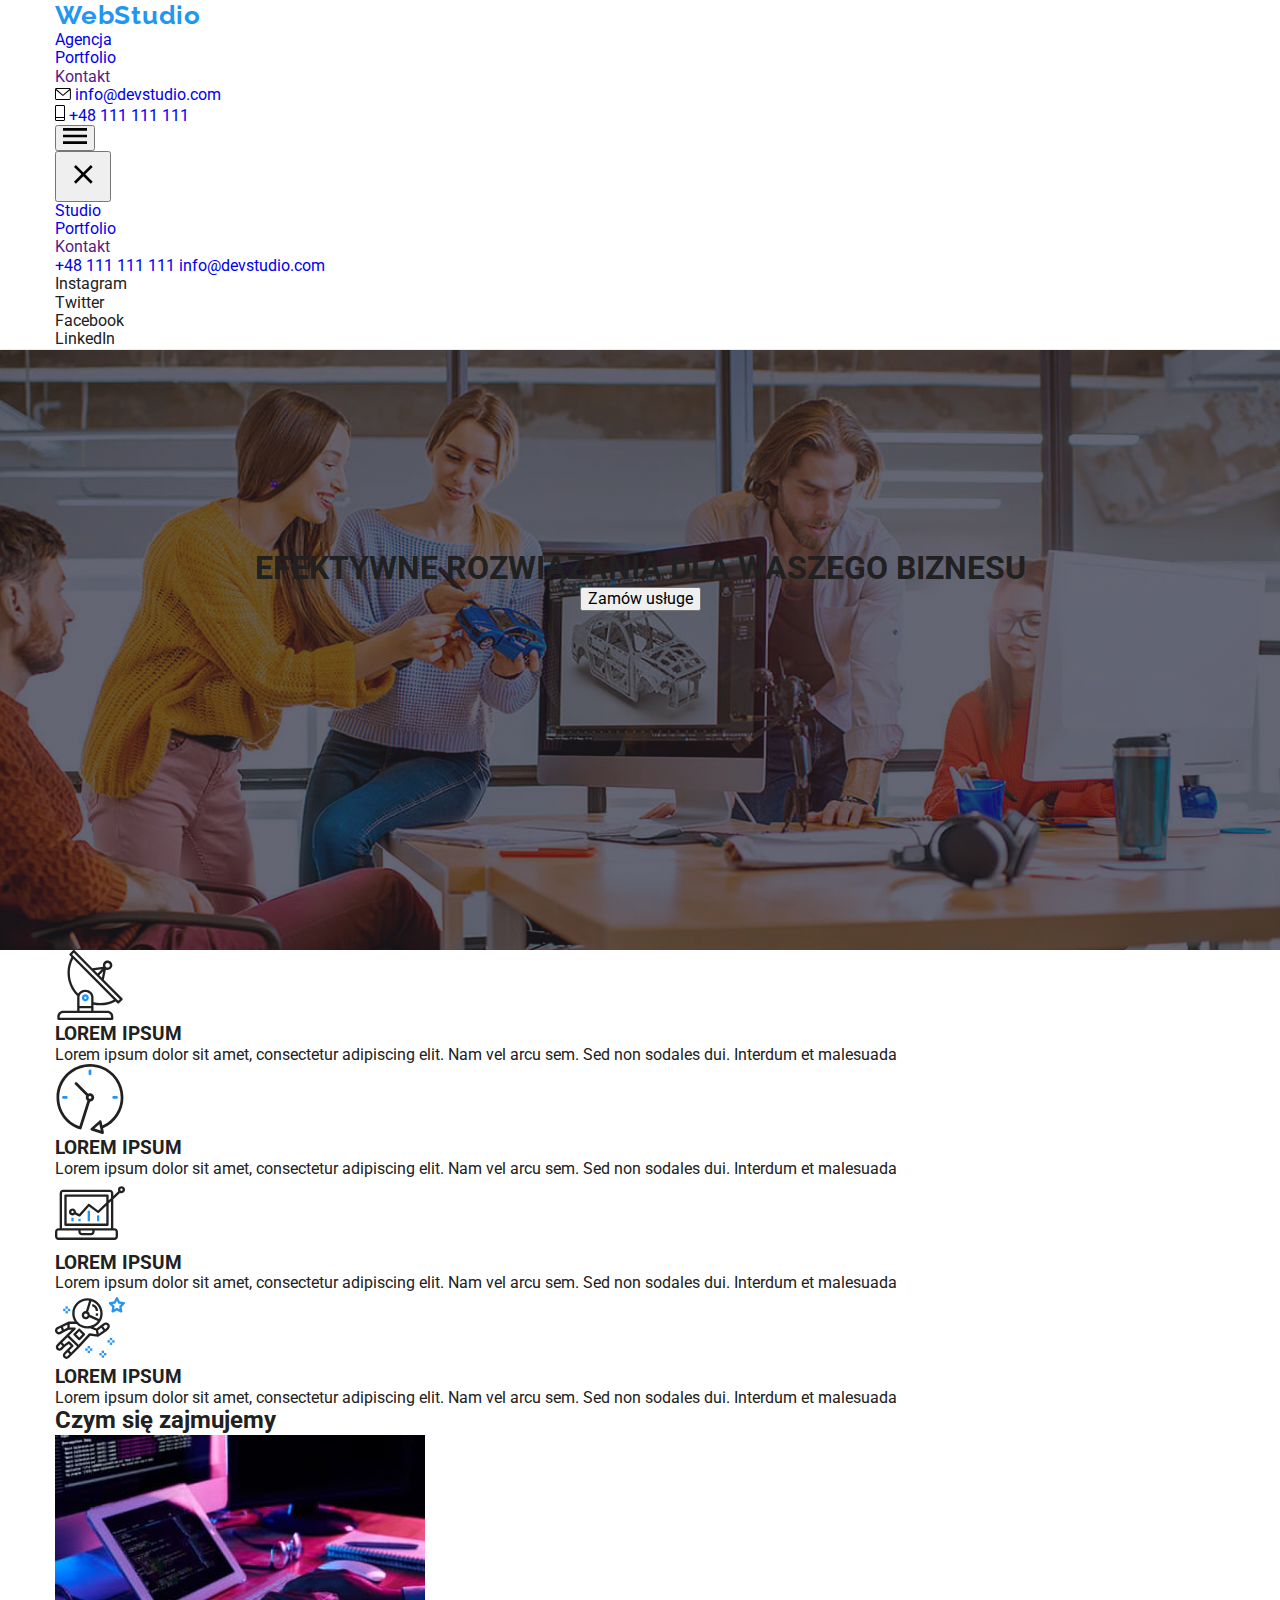
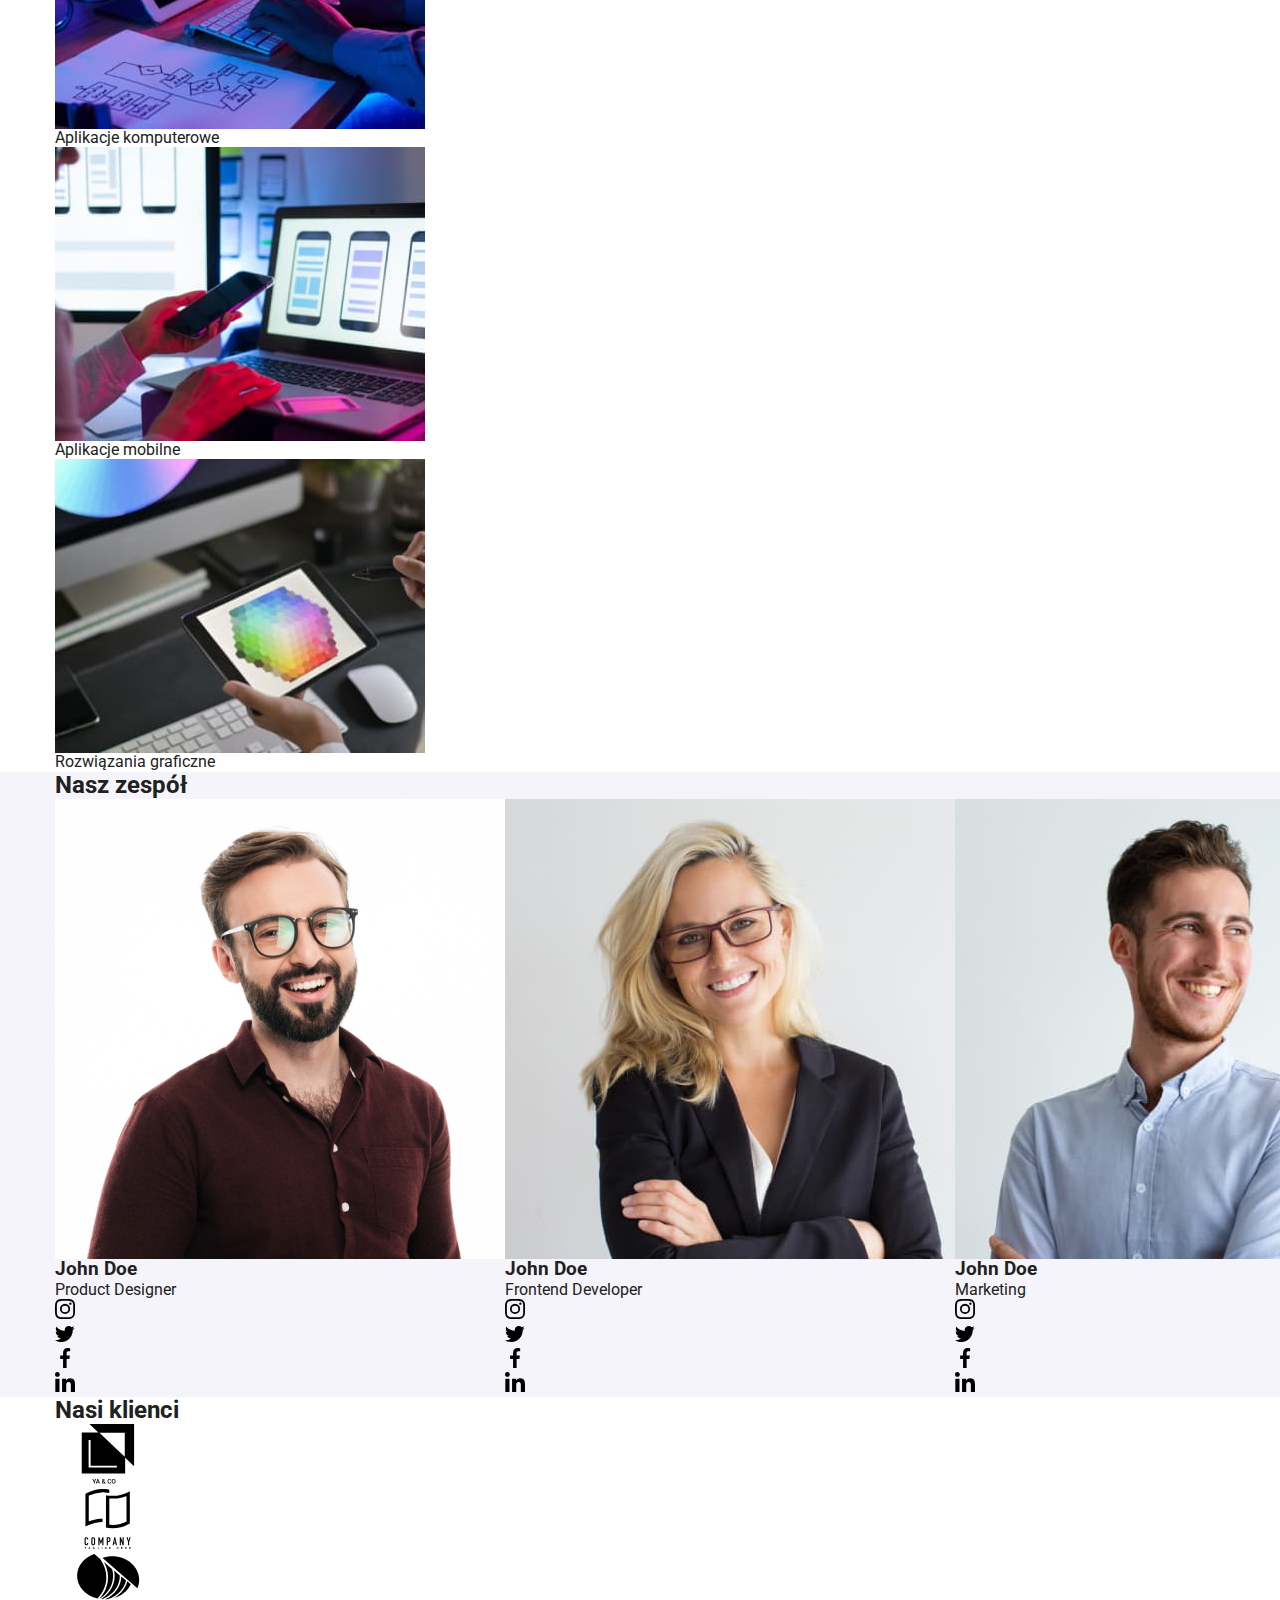
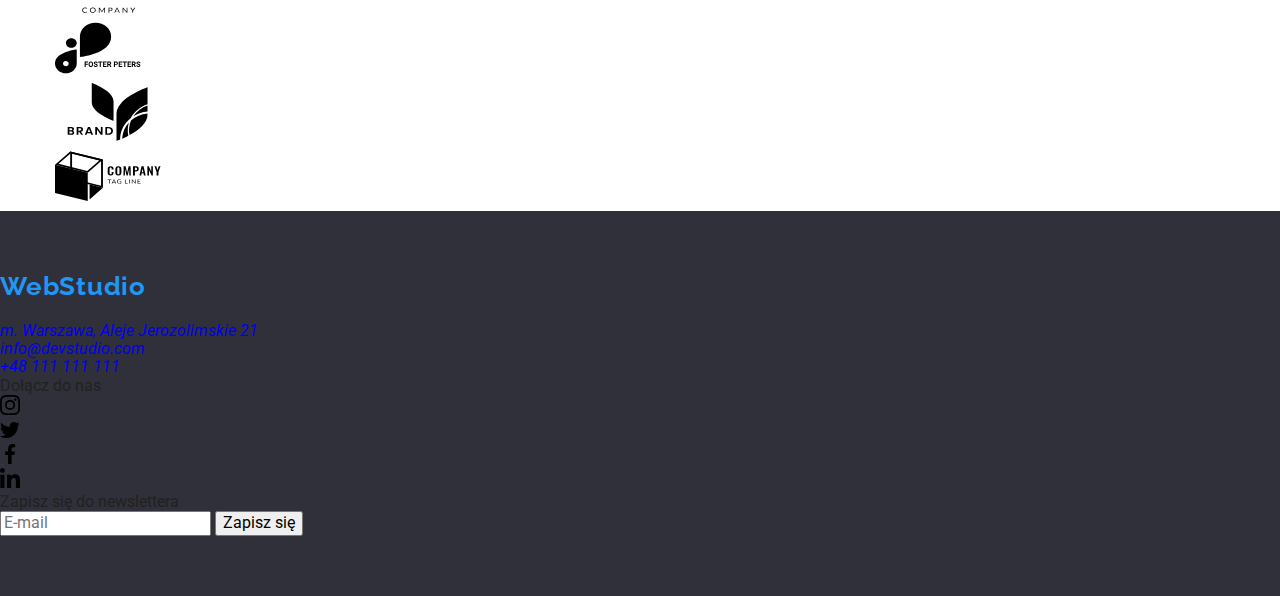
==== commit 7f7f14b9: "Add files via upload" ====
--- a/index.html
+++ b/index.html
@@ -59,7 +59,42 @@
             >
           </li>
         </ul>
-        
+        <button class="menu-open" data-menu-open>
+          <svg class="menu-burger" width="24" height="16">
+            <use href="./images/icons.svg#icon-burger"></use>
+          </svg>
+          </button>
+        <div class="mob-menu flex is-hidden" data-menu>
+          <div>
+            <button class="menu-close" data-menu-close>
+              <svg class="menu-close" width="40" height="40">
+                <use href="./images/icons.svg#icon-close"></use>
+              </svg>
+            </button>
+            <ul class="mob-menu-list list">
+              <li class="mob-menu-list__item">
+                <a class="mob-menu-list__link link mob-menu-list__link--current" href="./index.html">Studio</a>
+              </li>
+              <li class="mob-menu-list__item">
+                <a class="mob-menu-list__link link" href="./portfolio.html">Portfolio</a>
+              </li>
+              <li class="mob-menu-list__item">
+                <a class="mob-menu-list__link link" href="">Kontakt</a>
+              </li>
+            </ul>
+          </div>
+          <div class="mob-menu-list__down">
+            <a class="mob-menu-list__tell link" href="tel:+48 111 111 111">
+              +48 111 111 111</a>
+            <a class="mob-menu-list__mail link" href="mailto:info@devstudio.com">info@devstudio.com</a>
+            <ul class="mob-menu-list__social list">
+              <li class="mob-menu-list__social-item">Instagram</li>
+              <li class="mob-menu-list__social-item">Twitter</li>
+              <li class="mob-menu-list__social-item">Facebook</li>
+              <li class="mob-menu-list__social-item">LinkedIn</li>
+            </ul>
+          </div>
+        </div>
       </div>
     </header>
     
@@ -133,7 +168,10 @@
           <ul class="work-list list">
             <li class="work-list__item">
               <img
-                  
+              srcset="
+              ./images/skills/img.jpg 1x,                   
+              ./images/skills/img-2x.jpg 2x
+              "
                   src="images/main/what_we_do/computer_img.jpg"
                   alt="фото ноутбука"
                   width="370"
@@ -142,7 +180,10 @@
             </li>
             <li class="work-list__item">
               <img
-                  
+              srcset="
+              ./images/skills/box.jpg 1x,                   
+              ./images/skills/box-2x.jpg 2x
+              "
                   src="images/main/what_we_do/mobile_img.jpg"
                   alt="фото мобильного"
                   width="370"
@@ -151,7 +192,10 @@
             </li>
             <li class="work-list__item">
               <img
-                  
+              srcset="
+              ./images/skills/tv.jpg 1x,                   
+              ./images/skills/tv-2x.jpg 2x
+              "
                   src="images/main/what_we_do/tablet_img.jpg"
                   alt="John_Doe"
                   width="370"
@@ -167,6 +211,10 @@
           <ul class="team-list list">
             <li class="team-list__item">
               <img
+              srcset="
+                    ./images/mobile-product-designer.jpg 1x,                   
+                    ./images/mobile-product-designer-2x.jpg 2x
+                  "
                   class="photo thumb-team"
                   src="images/main/our_team/img1.jpg"
                   alt="фото Игоря Демьяненко"
@@ -213,6 +261,10 @@
 
             <li class="team-list__item">
               <img
+              srcset="
+                    ./images/mobile-frontend-developer.jpg 1x,                   
+                    ./images/mobile-frontend-developer-2x.jpg 2x
+                  "
                   class="photo thumb-team"
                   src="images/main/our_team/img2.jpg"
               alt="John_Doe2"
@@ -258,6 +310,10 @@
             </li>
             <li class="team-list__item">
               <img
+              srcset="
+                    ./images/mobile-marketing.jpg 1x,                   
+                    ./images/mobile-marketing-2x.jpg 2x
+                  "
                   class="photo thumb-team"
                   src="images/main/our_team/img3.jpg"
               alt="John_Doe3"
@@ -303,6 +359,10 @@
             </li>
             <li class="team-list__item">
               <img
+              srcset="
+                    ./images/mobile-ui-designer.jpg 1x,                   
+                    ./images/mobile-ui-designer-2x.jpg 2x
+                  "
                   class="photo thumb-team"
                   src="images/main/our_team/img4.jpg"
               alt="John_Doe4"
@@ -544,4 +604,4 @@
     <script src="./js/modal.js"></script>
     <script src="./js/menu.js"></script>
   </body>
-</html>
+</html>